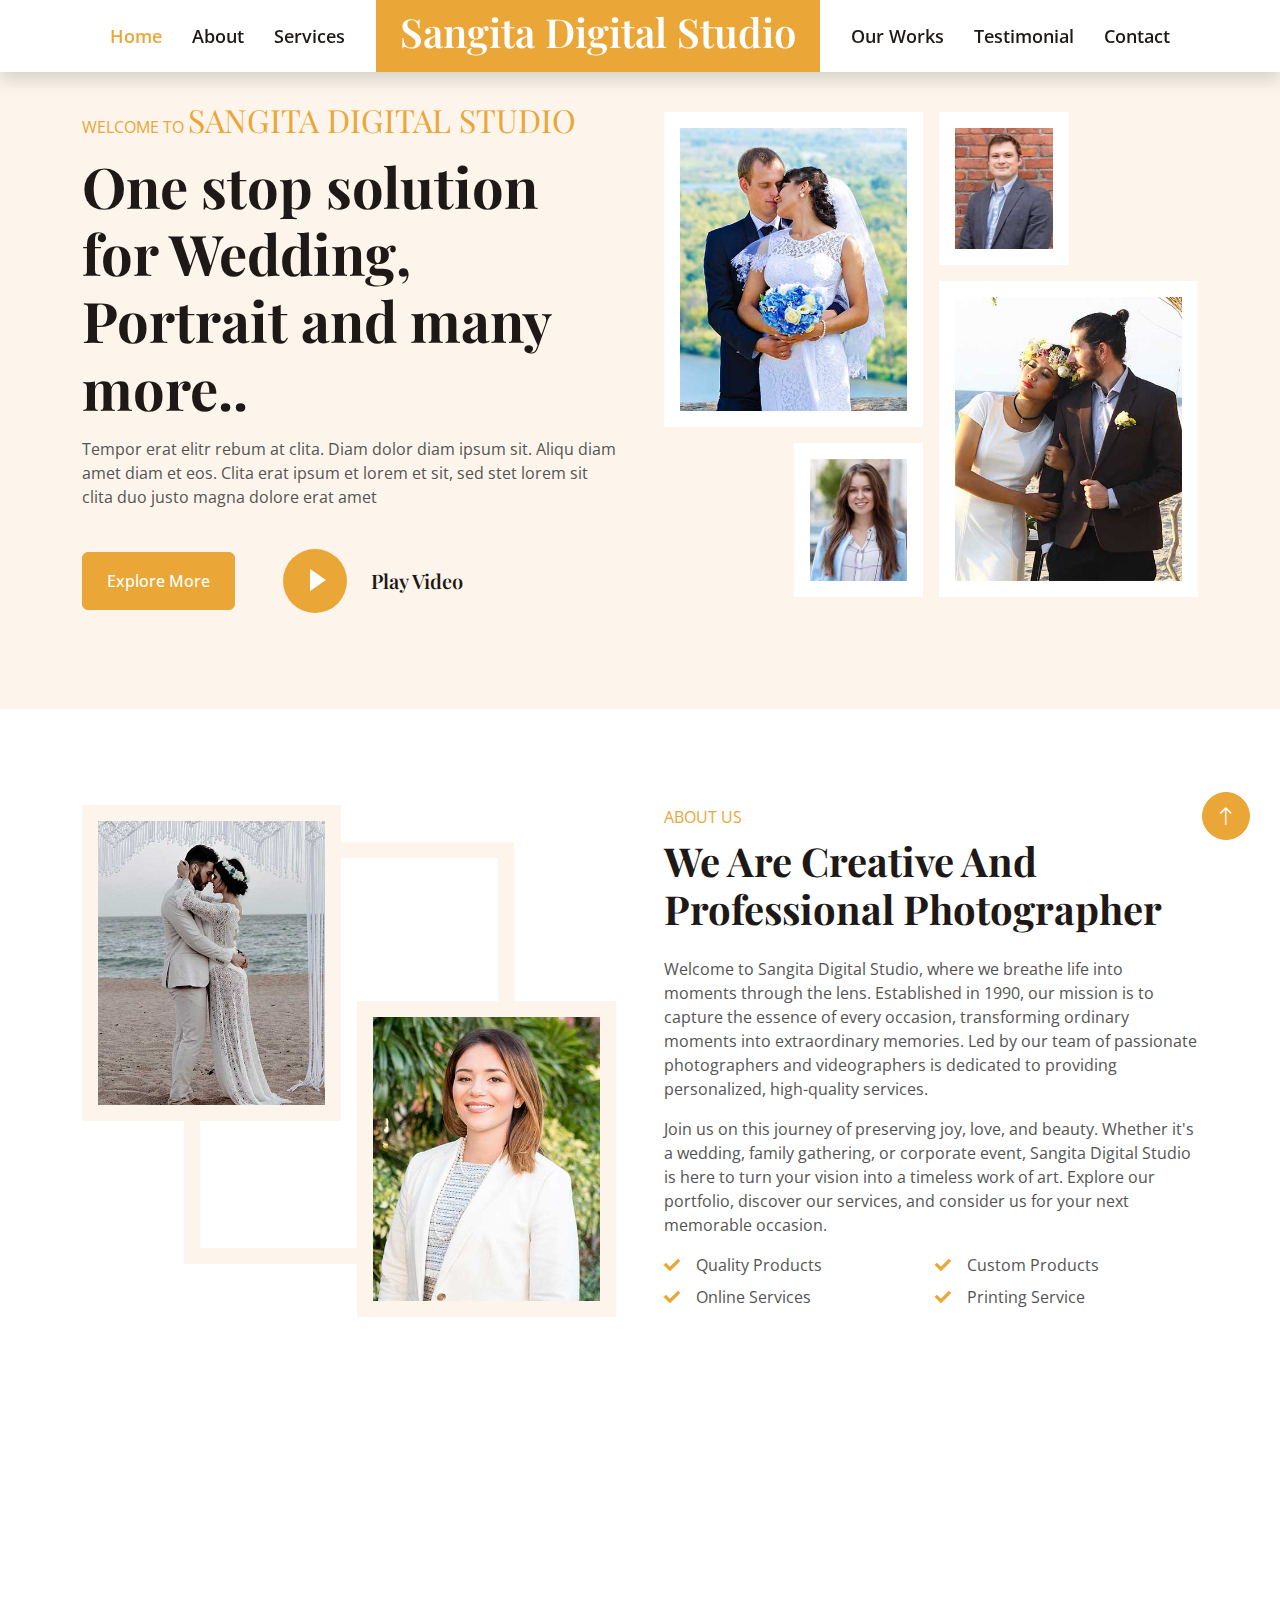
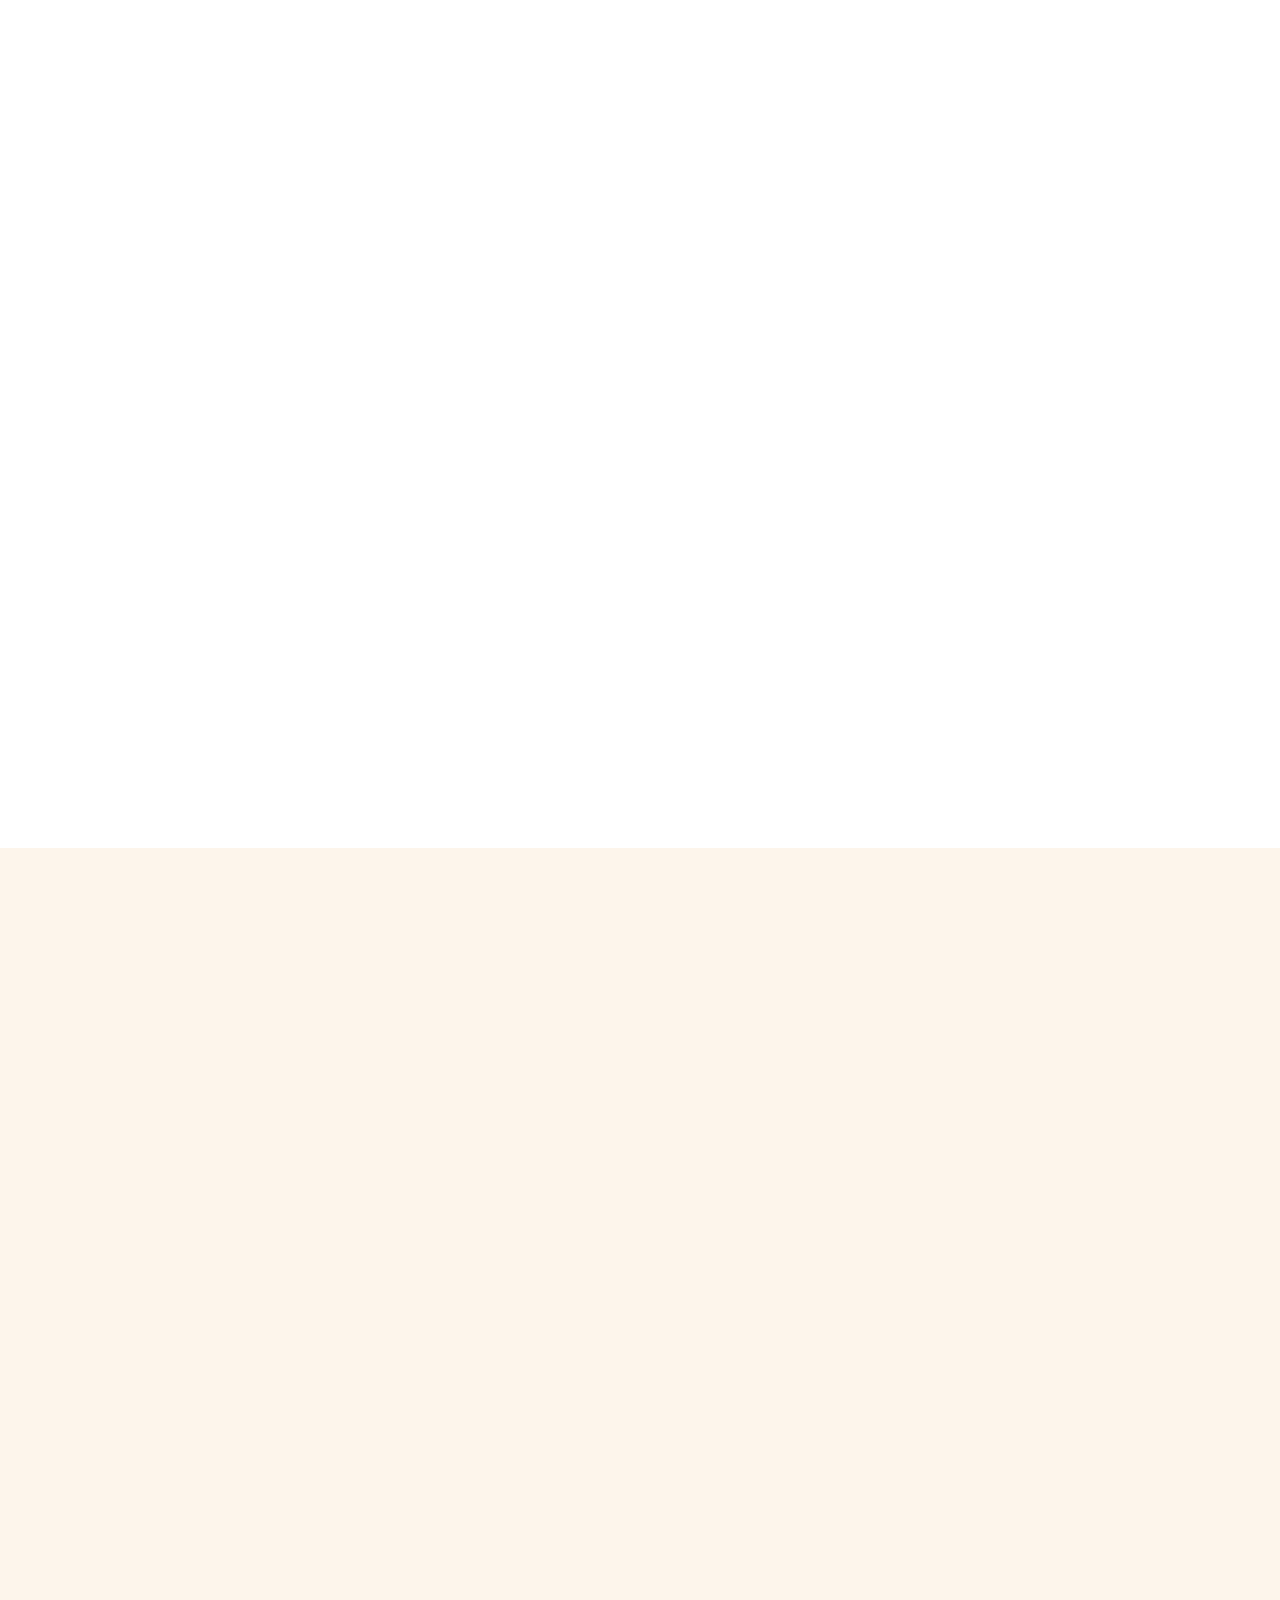
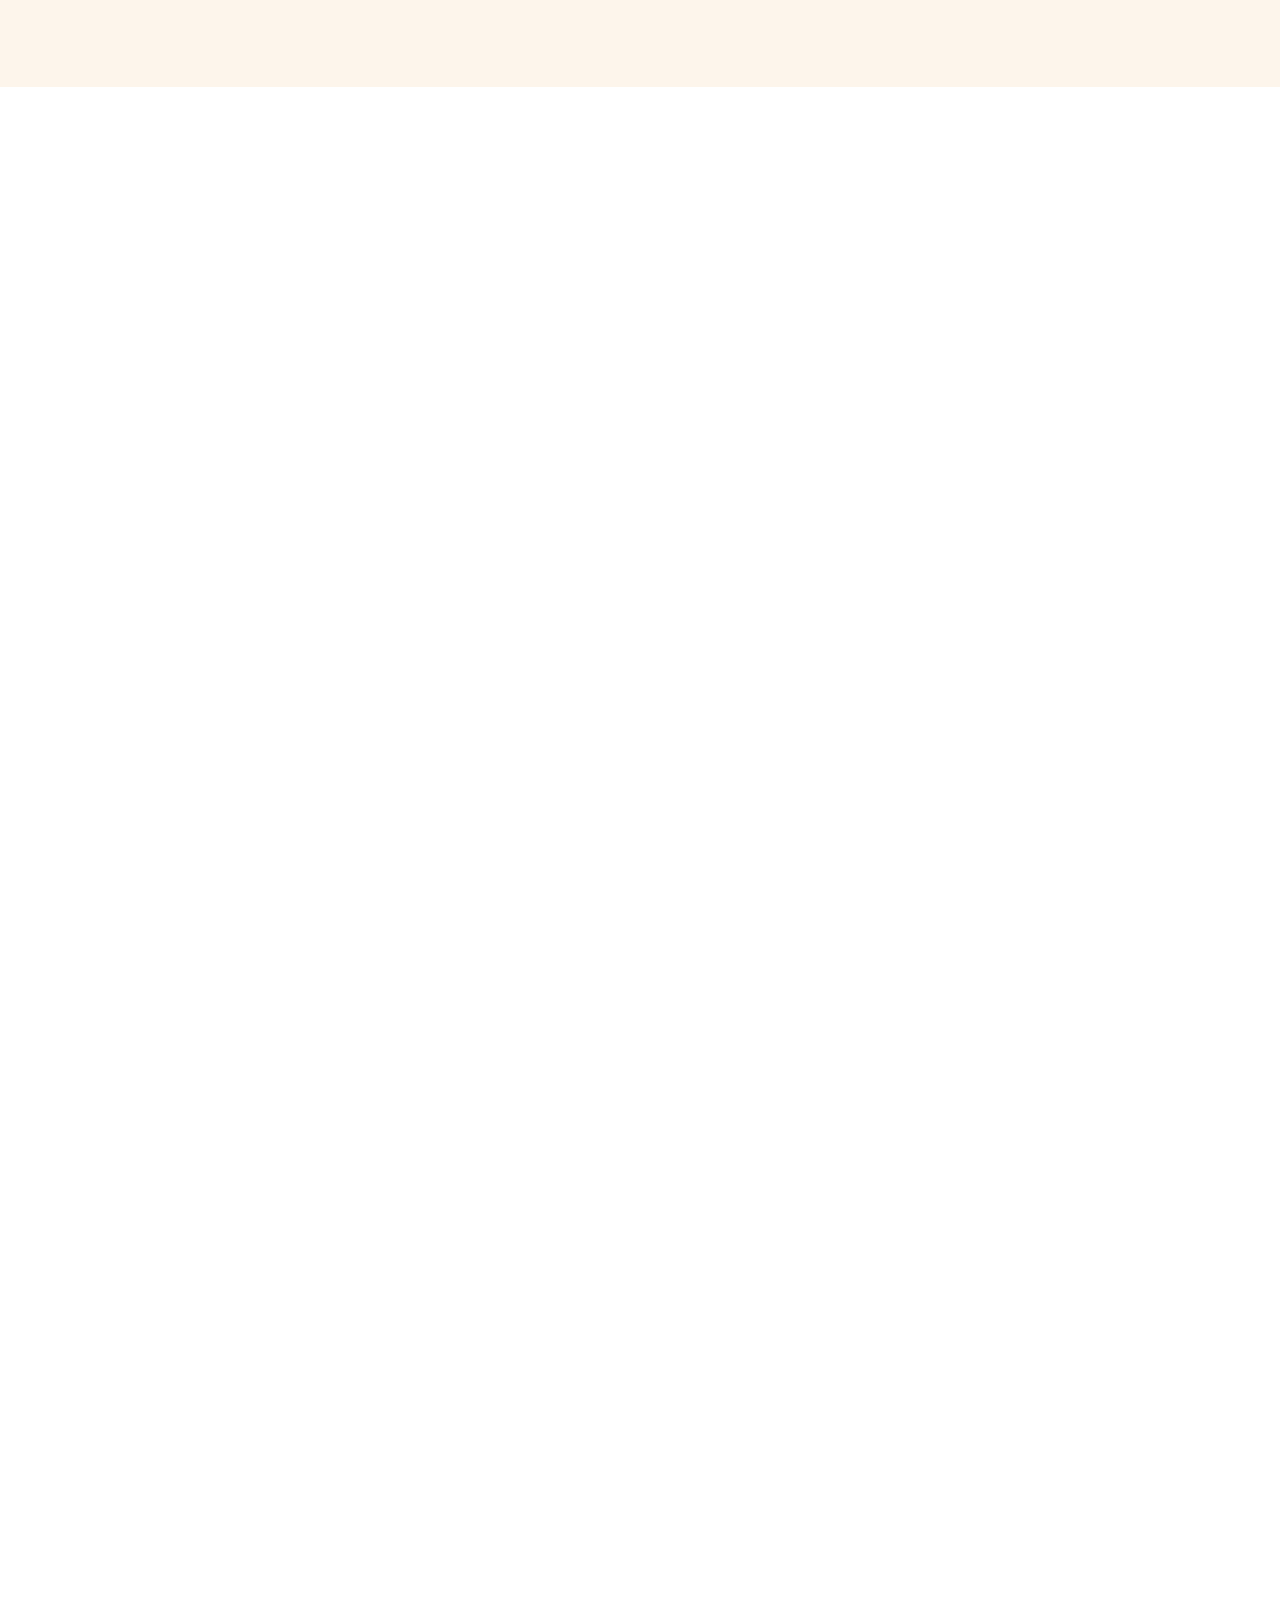
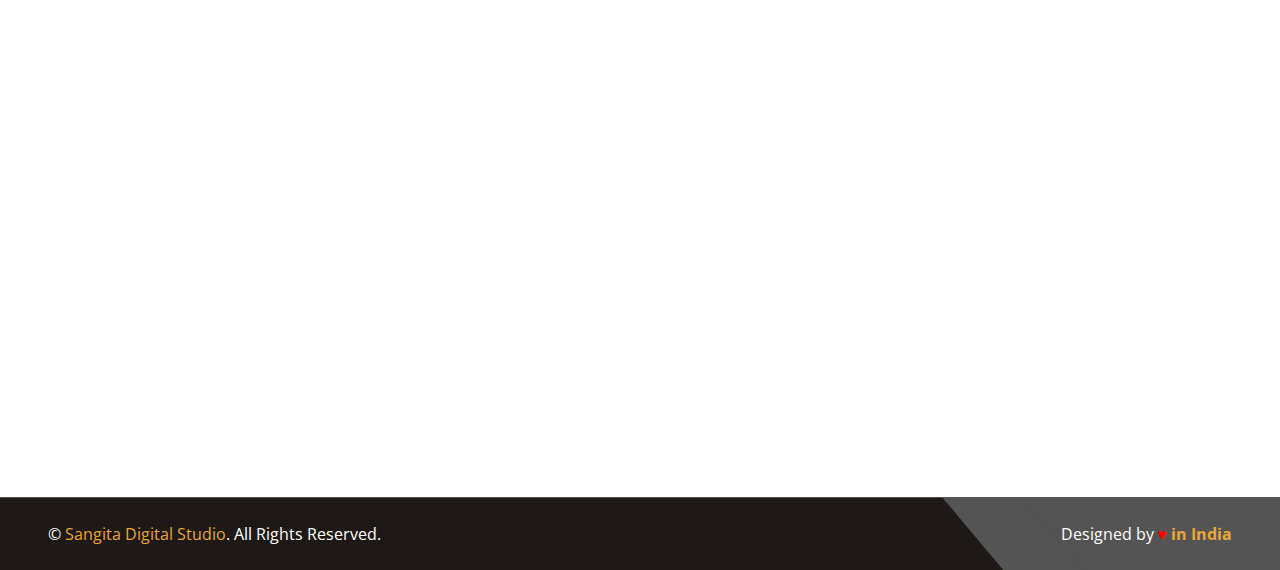
==== index.html @ 9ca1c764 "Initial Commit" ====
<!DOCTYPE html>
<html lang="en">

<head>
    <meta charset="utf-8">
    <title>Sangita Digital Studio</title>
    <meta content="width=device-width, initial-scale=1.0" name="viewport">
    <meta content="" name="keywords">
    <meta content="" name="description">

    <!-- Favicon -->
    <link href="img/favicon.ico" rel="icon">

    <!-- Google Web Fonts -->
    <link rel="preconnect" href="https://fonts.googleapis.com">
    <link rel="preconnect" href="https://fonts.gstatic.com" crossorigin>
    <link href="https://fonts.googleapis.com/css2?family=Open+Sans:wght@400;500;600&family=Playfair+Display:wght@500;600;700&display=swap" rel="stylesheet"> 

    <!-- Icon Font Stylesheet -->
    <link href="https://cdnjs.cloudflare.com/ajax/libs/font-awesome/5.10.0/css/all.min.css" rel="stylesheet">
    <link href="https://cdn.jsdelivr.net/npm/bootstrap-icons@1.4.1/font/bootstrap-icons.css" rel="stylesheet">

    <!-- Libraries Stylesheet -->
    <link href="lib/animate/animate.min.css" rel="stylesheet">
    <link href="lib/owlcarousel/assets/owl.carousel.min.css" rel="stylesheet">
    <link href="lib/lightbox/css/lightbox.min.css" rel="stylesheet">

    <!-- Customized Bootstrap Stylesheet -->
    <link href="css/bootstrap.min.css" rel="stylesheet">

    <!-- Template Stylesheet -->
    <link href="css/style.css" rel="stylesheet">
</head>

<body>
    <!-- Spinner Start -->
    <div id="spinner" class="show bg-white position-fixed translate-middle w-100 vh-100 top-50 start-50 d-flex align-items-center justify-content-center">
        <div class="spinner-grow text-primary" role="status"></div>
    </div>
    <!-- Spinner End -->


    <!-- Navbar Start -->
    <nav class="navbar navbar-expand-lg bg-white navbar-light fixed-top shadow py-lg-0 px-4 px-lg-5 wow fadeIn" data-wow-delay="0.1s">
        <a href="index.html" class="navbar-brand d-block d-lg-none">
            <h1 class="text-primary">Sangita Digital Studio</h1>
        </a>
        <button type="button" class="navbar-toggler" data-bs-toggle="collapse" data-bs-target="#navbarCollapse">
            <span class="navbar-toggler-icon"></span>
        </button>
        <div id="navbarCollapse" class="collapse navbar-collapse justify-content-between py-4 py-lg-0">
            <div class="navbar-nav ms-auto py-0">
                <a href="index.html" class="nav-item nav-link active">Home</a>
                <a href="#about" class="nav-item nav-link">About</a>
                <a href="#service" class="nav-item nav-link">Services</a>
            </div>
            <a href="index.html" class="navbar-brand bg-primary py-2 px-4 mx-3 d-none d-lg-block">
                <h1 class="text-white">Sangita Digital Studio</h1>
            </a>
            <div class="navbar-nav me-auto py-0">
                <a href="#works" class="nav-item nav-link">Our Works</a>
                <a href="#testimonial" class="nav-item nav-link">Testimonial</a>
                <!-- <div class="nav-item dropdown">
                    <a href="#" class="nav-link dropdown-toggle" data-bs-toggle="dropdown">Pages</a>
                    <div class="dropdown-menu rounded-0 shadow-sm border-0 m-0">
                        <a href="feature.html" class="dropdown-item">Features</a>
                        <a href="team.html" class="dropdown-item">Our Team</a>
                        <a href="#testimonial" class="dropdown-item">Testimonial</a>
                        <a href="404.html" class="dropdown-item">404 Page</a>
                    </div>
                </div> -->
                <a href="contact.html" class="nav-item nav-link">Contact</a>
            </div>
        </div>
    </nav>
    <!-- Navbar End -->


    <!-- Header Start -->
    <div class="container-fluid hero-header bg-light py-5 mb-5">
        <div class="container py-5">
            <div class="row g-5 align-items-center">
                <div class="col-lg-6">
                    <p class="text-primary text-uppercase mb-2 animated slideInDown">Welcome To <span class="brand-name">Sangita Digital Studio</span></p>
                    <h1 class="display-4 mb-3 animated slideInDown">One stop solution for Wedding, Portrait and many more..</h1>
                    <!-- <h1 class="display-4 mb-3 animated slideInDown">Wedding, Portrait and multi-purpose Studio Based in Patna</h1> -->
                    <p class="animated slideInDown">Tempor erat elitr rebum at clita. Diam dolor diam ipsum sit. Aliqu diam amet diam et eos. Clita erat ipsum et lorem et sit, sed stet lorem sit clita duo justo magna dolore erat amet</p>
                    <div class="d-flex align-items-center pt-4 animated slideInDown">
                        <a href="" class="btn btn-primary py-3 px-4 me-5">Explore More</a>
                        <button type="button" class="btn-play" data-bs-toggle="modal"
                            data-src="https://www.youtube.com/embed/DWRcNpR6Kdc" data-bs-target="#videoModal">
                            <span></span>
                        </button>
                        <h5 class="ms-4 mb-0 d-none d-sm-block">Play Video</h5>
                    </div>
                </div>
                <div class="col-lg-6 animated fadeIn">
                    <div class="row g-3">
                        <div class="col-6 text-end">
                            <img class="img-fluid bg-white p-3 w-100 mb-3" src="img/hero-1.jpg" alt="">
                            <img class="img-fluid bg-white p-3 w-50" src="img/hero-3.jpg" alt="">
                        </div>
                        <div class="col-6">
                            <img class="img-fluid bg-white p-3 w-50 mb-3" src="img/hero-4.jpg" alt="">
                            <img class="img-fluid bg-white p-3 w-100" src="img/hero-2.jpg" alt="">
                        </div>
                    </div>
                </div>
            </div>
        </div>
    </div>
    <!-- Header End -->


    <!-- Video Modal Start -->
    <div class="modal modal-video fade" id="videoModal" tabindex="-1" aria-labelledby="exampleModalLabel" aria-hidden="true">
        <div class="modal-dialog">
            <div class="modal-content rounded-0">
                <div class="modal-header">
                    <h3 class="modal-title" id="exampleModalLabel">Youtube Video</h3>
                    <button type="button" class="btn-close" data-bs-dismiss="modal" aria-label="Close"></button>
                </div>
                <div class="modal-body">
                    <!-- 16:9 aspect ratio -->
                    <div class="ratio ratio-16x9">
                        <iframe class="embed-responsive-item" src="" id="video" allowfullscreen allowscriptaccess="always"
                            allow="autoplay"></iframe>
                    </div>
                </div>
            </div>
        </div>
    </div>
    <!-- Video Modal End -->


    <!-- About Start -->
    <section id="about" class="container-xxl py-5">
        <div class="container">
            <div class="row g-5">
                <div class="col-lg-6 wow fadeInUp" data-wow-delay="0.1s">
                    <div class="row g-3 img-twice position-relative h-100">
                        <div class="col-6">
                            <img class="img-fluid bg-light p-3" src="img/about-1.jpg" alt="">
                        </div>
                        <div class="col-6 align-self-end">
                            <img class="img-fluid bg-light p-3" src="img/about-2.jpg" alt="">
                        </div>
                    </div>
                </div>
                <div class="col-lg-6 wow fadeInUp" data-wow-delay="0.5s">
                    <div class="h-100">
                        <p class="text-primary text-uppercase mb-2">About Us</p>
                        <h1 class="display-6 mb-4">We Are Creative And Professional Photographer</h1>
                        <p>Welcome to Sangita Digital Studio, where we breathe life into moments through the lens. 
                            Established in 1990, our mission is to capture the essence 
                            of every occasion, transforming ordinary moments into extraordinary memories. 
                            Led by our team of passionate photographers and videographers 
                            is dedicated to providing personalized, high-quality services.</p>
                        <p>Join us on this journey of preserving joy, love, and beauty. Whether it's a wedding, 
                            family gathering, or corporate event, Sangita Digital Studio is here to turn your vision 
                            into a timeless work of art. Explore our portfolio, discover our services, 
                            and consider us for your next memorable occasion.</p>
                        <div class="row g-2 mb-4">
                            <div class="col-sm-6">
                                <i class="fa fa-check text-primary me-3"></i>Quality Products
                            </div>
                            <div class="col-sm-6">
                                <i class="fa fa-check text-primary me-3"></i>Custom Products
                            </div>
                            <div class="col-sm-6">
                                <i class="fa fa-check text-primary me-3"></i>Online Services
                            </div>
                            <div class="col-sm-6">
                                <i class="fa fa-check text-primary me-3"></i>Printing Service
                            </div>
                        </div>
                        <!-- <a class="btn btn-primary py-3 px-5" href="">Read More</a> -->
                    </div>
                </div>
            </div>
        </div>
    </section>
    <!-- About End -->


    <!-- Facts Start -->
    <div class="container-xxl py-5">
        <div class="container">
            <div class="text-center mx-auto wow fadeInUp" data-wow-delay="0.1s" style="max-width: 500px;">
                <p class="text-primary text-uppercase mb-2">Why Choose Us!</p>
                <h1 class="display-6 mb-5">Most Promising business providing multiple services</h1>
            </div>
            <div class="row g-3">
                <div class="col-lg-4 col-md-6 pt-lg-5 wow fadeInUp" data-wow-delay="0.1s">
                    <div class="fact-item bg-light text-center h-100 p-5">
                        <h1 class="text-primary mb-3">
                            <span class="display-2" data-toggle="counter-up">100</span>
                            <span class="display-3">+</span>
                        </h1>
                        <h4 class="mb-3">Products & Services</h4>
                        <span>We specialize in still photography, capturing the beauty of moments in both 
                            black & white and color. Our videography services bring events to life, 
                            ensuring every detail is preserved in captivating videos. <br><br>
                            Elevate your memories with our photo lamination service, adding durability 
                            and a touch of elegance. We also offer personalized photo printing on accessories, 
                            turning your images into unique keepsakes.
                        </span>
                    </div>
                </div>
                <div class="col-lg-4 col-md-6 wow fadeInUp" data-wow-delay="0.3s">
                    <div class="fact-item bg-light text-center h-100 p-5">
                        <h1 class="text-primary mb-3">
                            <span class="display-2" data-toggle="counter-up">30</span>
                            <span class="display-3">+</span>
                        </h1>
                        <h4 class="mb-3">Years of Experience</h4>
                        <span>With over 30 years of dedicated experience, Sangita Digital Studio brings a 
                            wealth of expertise to the art of capturing and preserving moments. 
                            Established in 1990, our extensive history reflects a commitment to excellence 
                            in still photography, videography, and innovative services. Benefit from our 
                            decades of refined skills, as we continue to transform ordinary occasions 
                            into timeless memories. Trust Sangita Digital Studio for a proven 
                            legacy of professionalism, creativity, and a deep understanding of the 
                            craft, ensuring that your special moments are captured with the utmost precision 
                            and care.
                        </span>
                    </div>
                </div>
                <div class="col-lg-4 col-md-6 pt-lg-5 wow fadeInUp" data-wow-delay="0.5s">
                    <div class="fact-item bg-light text-center h-100 p-5">
                        <h1 class="text-primary mb-3">
                            <span class="display-2" data-toggle="counter-up">10000</span>
                            <span class="display-3">+</span>
                        </h1>
                        <h4 class="mb-3">Satisfied Customers</h4>
                        <span>Since our establishment, we have been dedicated to delivering exceptional 
                            still photography, videography, 
                            and innovative services. Our extensive clientele stands as a testament to our 
                            commitment to customer satisfaction. At Sangita Digital Studio, we take pride 
                            in not just capturing moments but creating lasting memories that resonate with 
                            our diverse and satisfied customer base. Experience the difference with a studio 
                            that has earned the trust and appreciation of over 10,000 delighted individuals 
                            and families.
                        </span>
                    </div>
                </div>
            </div>
        </div>
    </div>
    <!-- Facts End -->


    <!-- Service Start -->
    <section id="service" class="container-xxl bg-light py-5 my-5">
        <div class="container py-5">
            <div class="text-center mx-auto mb-5 wow fadeInUp" data-wow-delay="0.1s" style="max-width: 500px;">
                <p class="text-primary text-uppercase mb-2">Our Services</p>
                <h1 class="display-6 mb-4">We Provide Best Professional Services</h1>
            </div>
            <div class="row g-3">
                <div class="col-lg-3 col-md-6 wow fadeInUp" data-wow-delay="0.1s">
                    <div class="service-item d-flex flex-column bg-white p-3 pb-0">
                        <div class="position-relative">
                            <img class="img-fluid" src="img/service-1.jpg" alt="">
                            <div class="service-overlay">
                                <a class="btn btn-lg-square btn-outline-light rounded-circle" href=""><i class="fa fa-link text-primary"></i></a>
                            </div>
                        </div>
                        <div class="text-center p-4">
                            <h4>Weddings</h4>
                        </div>
                    </div>
                </div>
                <div class="col-lg-3 col-md-6 pt-lg-5 wow fadeInUp" data-wow-delay="0.3s">
                    <div class="service-item d-flex flex-column bg-white p-3 pb-0">
                        <div class="position-relative">
                            <img class="img-fluid" src="img/service-2.jpg" alt="">
                            <div class="service-overlay">
                                <a class="btn btn-lg-square btn-outline-light rounded-circle" href=""><i class="fa fa-link text-primary"></i></a>
                            </div>
                        </div>
                        <div class="text-center p-4">
                            <h4>Portraits</h4>
                        </div>
                    </div>
                </div>
                <div class="col-lg-3 col-md-6 wow fadeInUp" data-wow-delay="0.5s">
                    <div class="service-item d-flex flex-column bg-white p-3 pb-0">
                        <div class="position-relative">
                            <img class="img-fluid" src="img/service-3.jpg" alt="">
                            <div class="service-overlay">
                                <a class="btn btn-lg-square btn-outline-light rounded-circle" href=""><i class="fa fa-link text-primary"></i></a>
                            </div>
                        </div>
                        <div class="text-center p-4">
                            <h4>Lamination</h4>
                        </div>
                    </div>
                </div>
                <div class="col-lg-3 col-md-6 pt-lg-5 wow fadeInUp" data-wow-delay="0.7s">
                    <div class="service-item d-flex flex-column bg-white p-3 pb-0">
                        <div class="position-relative">
                            <img class="img-fluid" src="img/service-4.jpg" alt="">
                            <div class="service-overlay">
                                <a class="btn btn-lg-square btn-outline-light rounded-circle" href=""><i class="fa fa-link text-primary"></i></a>
                            </div>
                        </div>
                        <div class="text-center p-4">
                            <h4>Accessories Printing</h4>
                        </div>
                    </div>
                </div>
            </div>
        </div>
    </section>
    <!-- Service End -->


    <!-- Project Start -->
    <section id="works" class="container-xxl py-5">
        <div class="container">
            <div class="text-center mx-auto mb-5 wow fadeInUp" data-wow-delay="0.1s" style="max-width: 500px;">
                <p class="text-primary text-uppercase mb-2">Our Works</p>
                <h1 class="display-6 mb-0">Discover Our Unique And Creative Photoshoot</h1>
            </div>
            <div class="row g-3">
                <div class="col-lg-3 col-md-6 wow fadeInUp" data-wow-delay="0.1s">
                    <div class="row g-3">
                        <div class="col-12">
                            <div class="project-item">
                                <img class="img-fluid" src="img/project-5.jpg" alt="">
                                <a class="project-title h5 mb-0" href="img/project-5.jpg" data-lightbox="project">
                                    Memory
                                </a>
                            </div>
                        </div>
                        <div class="col-12">
                            <div class="project-item">
                                <img class="img-fluid" src="img/project-1.jpg" alt="">
                                <a class="project-title h5 mb-0" href="img/project-1.jpg" data-lightbox="project">
                                    Wedding
                                </a>
                            </div>
                        </div>
                    </div>
                </div>
                <div class="col-lg-3 col-md-6 wow fadeInUp" data-wow-delay="0.3s">
                    <div class="row g-3">
                        <div class="col-12">
                            <div class="project-item">
                                <img class="img-fluid" src="img/project-2.jpg" alt="">
                                <a class="project-title h5 mb-0" href="img/project-2.jpg" data-lightbox="project">
                                    Portrait
                                </a>
                            </div>
                        </div>
                        <div class="col-12">
                            <div class="project-item">
                                <img class="img-fluid" src="img/project-6.jpg" alt="">
                                <a class="project-title h5 mb-0" href="img/project-6.jpg" data-lightbox="project">
                                    Travel
                                </a>
                            </div>
                        </div>
                    </div>
                </div>
                <div class="col-lg-3 col-md-6 wow fadeInUp" data-wow-delay="0.5s">
                    <div class="row g-3">
                        <div class="col-12">
                            <div class="project-item">
                                <img class="img-fluid" src="img/project-7.jpg" alt="">
                                <a class="project-title h5 mb-0" href="img/project-7.jpg" data-lightbox="project">
                                    Wedding
                                </a>
                            </div>
                        </div>
                        <div class="col-12">
                            <div class="project-item">
                                <img class="img-fluid" src="img/project-3.jpg" alt="">
                                <a class="project-title h5 mb-0" href="img/project-3.jpg" data-lightbox="project">    
                                    Lamination
                                </a>
                            </div>
                        </div>
                    </div>
                </div>
                <div class="col-lg-3 col-md-6 wow fadeInUp" data-wow-delay="0.7s">
                    <div class="row g-3">
                        <div class="col-12">
                            <div class="project-item">
                                <img class="img-fluid" src="img/project-4.jpg" alt="">
                                <a class="project-title h5 mb-0" href="img/project-4.jpg" data-lightbox="project">
                                    Accessories
                                </a>
                            </div>
                        </div>
                        <div class="col-12">
                            <div class="project-item">
                                <img class="img-fluid" src="img/project-8.jpg" alt="">
                                <a class="project-title h5 mb-0" href="img/project-8.jpg" data-lightbox="project">
                                    Online Services
                                </a>
                            </div>
                        </div>
                    </div>
                </div>
            </div>
        </div>
    </section>
    <!-- Project End -->


    <!-- Team Start -->
    <!-- <div class="container-xxl px-0 py-5">
        <div class="text-center mx-auto mb-5 wow fadeInUp" data-wow-delay="0.1s" style="max-width: 500px;">
            <p class="text-primary text-uppercase mb-2">Our Team</p>
            <h1 class="display-6 mb-0">Creative Photograher And Videographer</h1>
        </div>
        <div class="row g-0">
            <div class="col-lg-6 wow fadeIn" data-wow-delay="0.1s">
                <div class="row g-0 flex-sm-row">
                    <div class="col-sm-6">
                        <div class="team-img position-relative">
                            <img class="img-fluid" src="img/team-1.jpg" alt="">
                        </div>
                    </div>
                    <div class="col-sm-6">
                        <div class="h-100 p-5 d-flex flex-column justify-content-between">
                            <div class="mb-3">
                                <h4>Lucifer Jhones</h4>
                                <span>Photographer</span>
                            </div>
                            <p>Aliqu diam amet diam et eos. Clita erat ipsum et lorem et sit, sed stet lorem sit clita duo</p>
                            <div class="d-flex">
                                <a class="btn btn-square btn-outline-primary rounded-circle me-2" href=""><i class="fab fa-facebook-f"></i></a>
                                <a class="btn btn-square btn-outline-primary rounded-circle me-2" href=""><i class="fab fa-twitter"></i></a>
                                <a class="btn btn-square btn-outline-primary rounded-circle me-2" href=""><i class="fab fa-instagram"></i></a>
                            </div>
                        </div>
                    </div>
                </div>
            </div>
            <div class="col-lg-6 wow fadeIn" data-wow-delay="0.3s">
                <div class="row g-0 flex-sm-row-reverse flex-lg-row">
                    <div class="col-sm-6">
                        <div class="team-img position-relative">
                            <img class="img-fluid" src="img/team-2.jpg" alt="">
                        </div>
                    </div>
                    <div class="col-sm-6">
                        <div class="h-100 p-5 d-flex flex-column justify-content-between">
                            <div class="mb-3">
                                <h4>Jesse Joslin</h4>
                                <span>Videographer</span>
                            </div>
                            <p>Aliqu diam amet diam et eos. Clita erat ipsum et lorem et sit, sed stet lorem sit clita duo</p>
                            <div class="d-flex">
                                <a class="btn btn-square btn-outline-primary rounded-circle me-2" href=""><i class="fab fa-facebook-f"></i></a>
                                <a class="btn btn-square btn-outline-primary rounded-circle me-2" href=""><i class="fab fa-twitter"></i></a>
                                <a class="btn btn-square btn-outline-primary rounded-circle me-2" href=""><i class="fab fa-instagram"></i></a>
                            </div>
                        </div>
                    </div>
                </div>
            </div>
            <div class="col-lg-6 wow fadeIn" data-wow-delay="0.1s">
                <div class="row g-0 flex-lg-row-reverse">
                    <div class="col-sm-6">
                        <div class="team-img position-relative">
                            <img class="img-fluid" src="img/team-3.jpg" alt="">
                        </div>
                    </div>
                    <div class="col-sm-6">
                        <div class="h-100 p-5 d-flex flex-column justify-content-between">
                            <div class="mb-3">
                                <h4>Richard Archer</h4>
                                <span>Retoucher</span>
                            </div>
                            <p>Aliqu diam amet diam et eos. Clita erat ipsum et lorem et sit, sed stet lorem sit clita duo</p>
                            <div class="d-flex">
                                <a class="btn btn-square btn-outline-primary rounded-circle me-2" href=""><i class="fab fa-facebook-f"></i></a>
                                <a class="btn btn-square btn-outline-primary rounded-circle me-2" href=""><i class="fab fa-twitter"></i></a>
                                <a class="btn btn-square btn-outline-primary rounded-circle me-2" href=""><i class="fab fa-instagram"></i></a>
                            </div>
                        </div>
                    </div>
                </div>
            </div>
            <div class="col-lg-6 wow fadeIn" data-wow-delay="0.3s">
                <div class="row g-0 flex-sm-row-reverse">
                    <div class="col-sm-6">
                        <div class="team-img position-relative">
                            <img class="img-fluid" src="img/team-4.jpg" alt="">
                        </div>
                    </div>
                    <div class="col-sm-6">
                        <div class="h-100 p-5 d-flex flex-column justify-content-between">
                            <div class="mb-3">
                                <h4>April Ryan</h4>
                                <span>Editor</span>
                            </div>
                            <p>Aliqu diam amet diam et eos. Clita erat ipsum et lorem et sit, sed stet lorem sit clita duo</p>
                            <div class="d-flex">
                                <a class="btn btn-square btn-outline-primary rounded-circle me-2" href=""><i class="fab fa-facebook-f"></i></a>
                                <a class="btn btn-square btn-outline-primary rounded-circle me-2" href=""><i class="fab fa-twitter"></i></a>
                                <a class="btn btn-square btn-outline-primary rounded-circle me-2" href=""><i class="fab fa-instagram"></i></a>
                            </div>
                        </div>
                    </div>
                </div>
            </div>
        </div>
    </div> -->
    <!-- Team End -->


    <!-- Testimonial Start -->
    <section id="testimonial" class="container-xxl py-5">
        <div class="container">
            <div class="text-center mx-auto mb-5 wow fadeInUp" data-wow-delay="0.1s" style="max-width: 500px;">
                <p class="text-primary text-uppercase mb-2">Client's Review</p>
                <h1 class="display-6 mb-0">More Than 10000+ Customers Trusted Us</h1>
            </div>
            <div class="owl-carousel testimonial-carousel wow fadeInUp" data-wow-delay="0.1s">
                <div class="testimonial-item bg-white p-4">
                    <div class="d-flex align-items-center mb-4">
                        <!-- <img class="flex-shrink-0 rounded-circle border p-1" src="img/testimonial-1.jpg" alt=""> -->
                        <div class="ms-4">
                            <h5 class="mb-1">Uday Prakash</h5>
                            <span>Teacher</span>
                        </div>
                    </div>
                    <p class="mb-0">I've been a repeat customer for years, and Sangita Digital Studio 
                        never disappoints. From family gatherings to corporate events, 
                        their versatility in photography and videography always captures the essence 
                        of the moment. The team's creativity and skill shine through every time.</p>
                </div>
                <div class="testimonial-item bg-white p-4">
                    <div class="d-flex align-items-center mb-4">
                        <!-- <img class="flex-shrink-0 rounded-circle border p-1" src="img/testimonial-2.jpg" alt=""> -->
                        <div class="ms-4">
                            <h5 class="mb-1">Adarsh Yadav</h5>
                            <span>Student</span>
                        </div>
                    </div>
                    <p class="mb-0">Good work. All types of work done. Time taken is very low.</p>
                </div>
                <div class="testimonial-item bg-white p-4">
                    <div class="d-flex align-items-center mb-4">
                        <!-- <img class="flex-shrink-0 rounded-circle border p-1" src="img/testimonial-3.jpg" alt=""> -->
                        <div class="ms-4">
                            <h5 class="mb-1">Rishav Yadav</h5>
                            <span>Railway Staff</span>
                        </div>
                    </div>
                    <p class="mb-0">Sangita Digital Studio made our wedding memories unforgettable! 
                        The team's passion for their work reflected in the photographs and videography.</p>
                </div>
                <div class="testimonial-item bg-white p-4">
                    <div class="d-flex align-items-center mb-4">
                        <!-- <img class="flex-shrink-0 rounded-circle border p-1" src="img/testimonial-4.jpg" alt=""> -->
                        <div class="ms-4">
                            <h5 class="mb-1">Aditya</h5>
                            <span>Student</span>
                        </div>
                    </div>
                    <p class="mb-0">I had a fantastic experience with Sangita Digital Studio! 
                        The photo lamination service was very nice. Their commitment to quality 
                        and personalized service truly sets them apart.</p>
                </div>
            </div>
        </div>
    </section>
    <!-- Testimonial End -->


    <!-- Footer Start -->
    <div class="container-fluid footer position-relative bg-dark text-white-50 mt-5 py-5 px-4 px-lg-5 wow fadeIn" data-wow-delay="0.1s">
        <div class="row g-5 py-5 pb-0">
            <div class="col-lg-6 pe-lg-5">
                <a href="index.html" class="navbar-brand">
                    <h1 class="display-5 text-primary">Sangita Digital Studio</h1>
                </a>
                <p>Capturing moments, creating memories – Sangita Digital Studio, where every image tells a unique story.</p>
                <p><i class="fa fa-map-marker-alt me-2"></i>Munna Chowk, Chitragupta nagar, Kankarbagh, Patna</p>
                <p><i class="fa fa-phone-alt me-2"></i>+91-7277164157</p>
                <p><i class="fa fa-envelope me-2"></i>sangitastudio774@gmail.com</p>
            </div>
            <div class="col-lg-6 ps-lg-5">
                <div class="row g-5">
                    <div class="col-sm-6">
                        <h4 class="text-light mb-4">Quick Links</h4>
                        <a class="btn btn-link" href="#about">About Us</a>
                        <a class="btn btn-link" href="#service">Our Services</a>
                        <a class="btn btn-link" href="contact.html">Contact Us</a>
                        <!-- <a class="btn btn-link" href="">Terms & Condition</a>
                        <a class="btn btn-link" href="">Support</a> -->
                    </div>
                    <div class="col-sm-6">
                        <h4 class="text-light mb-4">Follow us on</h4>
                        <div class="social-media">
                            <span><a class="btn btn-square btn-outline-primary rounded-circle me-2" href="#"><i class="fab fa-twitter"></i></a></span>
                            <span><span>Twitter</span></span>
                        </div>
                        <div class="social-media">
                            <span><a class="btn btn-square btn-outline-primary rounded-circle me-2" href="#"><i class="fab fa-facebook-f"></i></a></span>
                            <span>Facebook</span>
                        </div>
                        <div class="social-media">
                            <span><a class="btn btn-square btn-outline-primary rounded-circle me-2" href="#"><i class="fab fa-linkedin-in"></i></a></span>
                            <span>Linkedin</span>
                        </div>
                        <div class="social-media">
                            <span>
                                <a class="btn btn-square btn-outline-primary rounded-circle me-2" href="https://www.instagram.com/sangitadigitalstudio/">
                                    <i class="fab fa-instagram"></i>
                                </a>
                            </span>
                            <span>Instagram</span>
                        </div>
                        
                    </div>
                </div>
            </div>
        </div>
    </div>
    <!-- Footer End -->


    <!-- Copyright Start -->
    <div class="container-fluid bg-dark text-white border-top border-secondary px-0">
        <div class="d-flex flex-column flex-md-row justify-content-between">
            <div class="py-4 px-5 text-center text-md-start">
                <p class="mb-0">&copy; <a class="text-primary" href="index.html">Sangita Digital Studio</a>. All Rights Reserved.</p>
            </div>
            <div class="py-4 px-5 bg-secondary footer-shape position-relative text-center text-md-end">
                <!--/*** This template is free as long as you keep the footer author’s credit link/attribution link/backlink. If you'd like to use the template without the footer author’s credit link/attribution link/backlink, you can purchase the Credit Removal License from "https://htmlcodex.com/credit-removal". Thank you for your support. ***/-->
                <p class="mb-0">Designed by <span class="heart"></span> <a class="text-primary fw-bold"> in India</a></p>
            </div>
        </div>
    </div>
    <!-- Copyright End -->


    <!-- Back to Top -->
    <a href="#" class="btn btn-lg btn-primary btn-lg-square rounded-circle back-to-top"><i class="bi bi-arrow-up"></i></a>


    <!-- JavaScript Libraries -->
    <script src="https://code.jquery.com/jquery-3.4.1.min.js"></script>
    <script src="https://cdn.jsdelivr.net/npm/bootstrap@5.0.0/dist/js/bootstrap.bundle.min.js"></script>
    <script src="lib/wow/wow.min.js"></script>
    <script src="lib/easing/easing.min.js"></script>
    <script src="lib/waypoints/waypoints.min.js"></script>
    <script src="lib/counterup/counterup.min.js"></script>
    <script src="lib/owlcarousel/owl.carousel.min.js"></script>
    <script src="lib/lightbox/js/lightbox.min.js"></script>

    <!-- Template Javascript -->
    <script src="js/main.js"></script>
</body>

</html>
---- css/style.css ----
/********** Template CSS **********/
:root {
    --primary: #EAA636;
    --secondary: #545454;
    --light: #FDF5EB;
    --dark: #1E1916;
}

.back-to-top {
    position: fixed;
    display: none;
    right: 30px;
    bottom: 60px;
    z-index: 99;
}


/*** Spinner ***/
#spinner {
    opacity: 0;
    visibility: hidden;
    transition: opacity .5s ease-out, visibility 0s linear .5s;
    z-index: 99999;
}

#spinner.show {
    transition: opacity .5s ease-out, visibility 0s linear 0s;
    visibility: visible;
    opacity: 1;
}


/*** Button ***/
.btn {
    font-weight: 500;
    transition: .5s;
}

.btn.btn-primary {
    color: #FFFFFF;
}

.btn-square {
    width: 38px;
    height: 38px;
}

.btn-sm-square {
    width: 32px;
    height: 32px;
}

.btn-lg-square {
    width: 48px;
    height: 48px;
}

.btn-square,
.btn-sm-square,
.btn-lg-square {
    padding: 0;
    display: flex;
    align-items: center;
    justify-content: center;
    font-weight: normal;
}


/*** Navbar ***/
.navbar.fixed-top {
    display: flex;
    /* transition: .5s; */
}

.navbar .navbar-nav .nav-link {
    padding: 20px 15px;
    color: var(--dark);
    font-size: 18px;
    font-weight: 600;
    outline: none;
}

.navbar .navbar-nav .nav-link:hover,
.navbar .navbar-nav .nav-link.active {
    color: var(--primary);
}

@media (max-width: 991.98px) {
    .navbar .navbar-nav .nav-link  {
        padding: 10px 0;
    }
}

.navbar .dropdown-toggle::after {
    border: none;
    content: "\f107";
    font-family: "Font Awesome 5 Free";
    font-weight: 900;
    vertical-align: middle;
    margin-left: 8px;
}

@media (min-width: 992px) {
    .navbar .nav-item .dropdown-menu {
        display: block;
        border: none;
        margin-top: 0;
        top: 150%;
        right: 15px;
        opacity: 0;
        visibility: hidden;
        transition: .5s;
    }

    .navbar .nav-item:hover .dropdown-menu {
        top: 100%;
        visibility: visible;
        transition: .5s;
        opacity: 1;
    }
}


/*** Header ***/
.btn-play {
    position: relative;
    display: block;
    box-sizing: content-box;
    width: 16px;
    height: 26px;
    border-radius: 100%;
    border: none;
    outline: none !important;
    padding: 18px 20px 20px 28px;
    background: var(--primary);
}

.btn-play:before {
    content: "";
    position: absolute;
    z-index: 0;
    left: 50%;
    top: 50%;
    transform: translateX(-50%) translateY(-50%);
    display: block;
    width: 60px;
    height: 60px;
    background: var(--primary);
    border-radius: 100%;
    animation: pulse-border 1500ms ease-out infinite;
}

.btn-play:after {
    content: "";
    position: absolute;
    z-index: 1;
    left: 50%;
    top: 50%;
    transform: translateX(-50%) translateY(-50%);
    display: block;
    width: 60px;
    height: 60px;
    background: var(--primary);
    border-radius: 100%;
    transition: all 200ms;
}

.btn-play span {
    display: block;
    position: relative;
    z-index: 3;
    width: 0;
    height: 0;
    left: -1px;
    border-left: 16px solid #FFFFFF;
    border-top: 11px solid transparent;
    border-bottom: 11px solid transparent;
}

@keyframes pulse-border {
    0% {
        transform: translateX(-50%) translateY(-50%) translateZ(0) scale(1);
        opacity: 1;
    }

    100% {
        transform: translateX(-50%) translateY(-50%) translateZ(0) scale(2);
        opacity: 0;
    }
}

.modal-video .modal-dialog {
    position: relative;
    max-width: 800px;
    margin: 60px auto 0 auto;
}

.modal-video .modal-body {
    position: relative;
    padding: 0px;
}

.modal-video .close {
    position: absolute;
    width: 30px;
    height: 30px;
    right: 0px;
    top: -30px;
    z-index: 999;
    font-size: 30px;
    font-weight: normal;
    color: #FFFFFF;
    background: #000000;
    opacity: 1;
}

.hero-header .breadcrumb-item+.breadcrumb-item::before {
    color: var(--secondary);
}

.brand-name {
    display: block;
    font-size: 2rem;
    font-family: "Playfair Display",serif;
}

@media (min-width: 576px) {
    .brand-name {
        display: inline;
    }
}

@media (min-width: 576px) and (max-width: 991.98px) {
    
}

@media (min-width: 992px) and (max-width: 1200px) {
    .brand-name {
        display: block;
    }
}


/*** Facts ***/
.fact-item {
    transition: .3s;
}

.fact-item:hover {
    margin-top: -10px;
    background: #FFFFFF !important;
    box-shadow: 0 0 45px rgba(0, 0, 0, .07);
}


/*** About ***/
.img-twice::before {
    position: absolute;
    content: "";
    width: 60%;
    height: 80%;
    top: 10%;
    left: 20%;
    border: 1rem solid var(--light);
    z-index: -1;
}


/*** Service ***/
.service-item,
.service-item * {
    transition: .3s;
}

.service-item:hover {
    margin-top: -10px;
    background: var(--primary) !important;
}

.service-item:hover * {
    color: var(--light);
}

.service-item .service-overlay {
    position: absolute;
    width: 100%;
    height: 100%;
    top: 0;
    left: 0;
    display: flex;
    align-items: center;
    justify-content: center;
    background: rgba(0, 0, 0, .5);
    overflow: hidden;
    opacity: 0;
    transition: .5s;
}

.service-item:hover .service-overlay {
    opacity: 1;
}


/*** Project ***/
.project-item {
    position: relative;
}

.project-item .project-title {
    position: absolute;
    top: auto;
    right: 1rem;
    bottom: 1rem;
    left: 1rem;
    padding: 1rem;
    text-align: center;
    background: #FFFFFF;
    transition: .5s;
}

.project-item:hover .project-title {
    color: #FFFFFF;
    background: var(--primary);
}


/*** Team ***/
/* .team-img::after {
    position: absolute;
    content: "";
    width: 0;
    height: 0;
    bottom: 0px;
    left: 50%;
    transform: translateX(-50%);
    border: 30px solid;
    border-color: transparent transparent #FFFFFF transparent;      
}

@media (min-width: 576px) {
    .flex-sm-row .team-img::after,
    .flex-lg-row-reverse .team-img::after {
        top: 50%;
        right: 0;
        bottom: auto;
        left: auto;
        transform: translateY(-50%);
        border-color: transparent #FFFFFF transparent transparent;
    }
}

@media (min-width: 576px) and (max-width: 991.98px) {
    .flex-sm-row-reverse .team-img::after {
        top: 50%;
        right: auto;
        bottom: auto;
        left: 0;
        transform: translateY(-50%);
        border-color: transparent transparent transparent #FFFFFF;
    }
}

@media (min-width: 992px) {
    .flex-lg-row-reverse .team-img::after,
    .flex-sm-row-reverse .team-img::after {
        top: 50%;
        right: auto;
        bottom: auto;
        left: 0;
        transform: translateY(-50%);
        border-color: transparent transparent transparent #FFFFFF;
    }

    .flex-sm-row-reverse.flex-lg-row .team-img::after {
        top: 50%;
        right: 0;
        bottom: auto;
        left: auto;
        transform: translateY(-50%);
        border-color: transparent #FFFFFF transparent transparent;
    }
} */


/*** Testimonial ***/
.testimonial-carousel .owl-item .testimonial-item img {
    width: 60px;
    height: 60px;
}

.testimonial-carousel .owl-item .testimonial-item,
.testimonial-carousel .owl-item .testimonial-item * {
    transition: .5s;
}

.testimonial-carousel .owl-item.center .testimonial-item {
    background: var(--primary) !important;
}

.testimonial-carousel .owl-item.center .testimonial-item * {
    color: #FFFFFF !important;
}

.testimonial-carousel .owl-nav {
    margin-top: 30px;
    display: flex;
    justify-content: center;
}

.testimonial-carousel .owl-nav .owl-prev,
.testimonial-carousel .owl-nav .owl-next {
    margin: 0 12px;
    width: 50px;
    height: 50px;
    display: flex;
    align-items: center;
    justify-content: center;
    border-radius: 50px;
    font-size: 22px;
    color: var(--light);
    background: var(--primary);
    transition: .5s;
}

.testimonial-carousel .owl-nav .owl-prev:hover,
.testimonial-carousel .owl-nav .owl-next:hover {
    color: var(--primary);
    background: var(--dark);
}


/*** Footer ***/
@media (min-width: 992px) {
    .footer::after {
        position: absolute;
        content: "";
        width: 1px;
        height: 100%;
        top: 0;
        left: 50%;
        background: var(--secondary);
    }
}

.footer-shape::before {
    position: absolute;
    content: "";
    width: 80px;
    height: 100%;
    top: 0;
    left: -40px;
    background: var(--secondary);
    transform: skew(40deg);
}

.footer .btn.btn-link {
    display: block;
    margin-bottom: 5px;
    padding: 0;
    text-align: left;
    color: rgba(255, 255, 255, .5);
    font-weight: normal;
    text-transform: capitalize;
    transition: .3s;
}

.footer .btn.btn-link::before {
    position: relative;
    content: "\f105";
    font-family: "Font Awesome 5 Free";
    font-weight: 900;
    color: rgba(255, 255, 255, .5);
    margin-right: 10px;
}

.footer .btn.btn-link:hover {
    color: var(--primary);
    letter-spacing: 1px;
    box-shadow: none;
}

.social-media {
    display: flex;
    align-items: center;
    margin-bottom: 10px;
}


/*** Copyright ***/
.heart:before {
    content: '\2665';
    color: red;
}

/* .heart {
    content: '&#9829';
} */
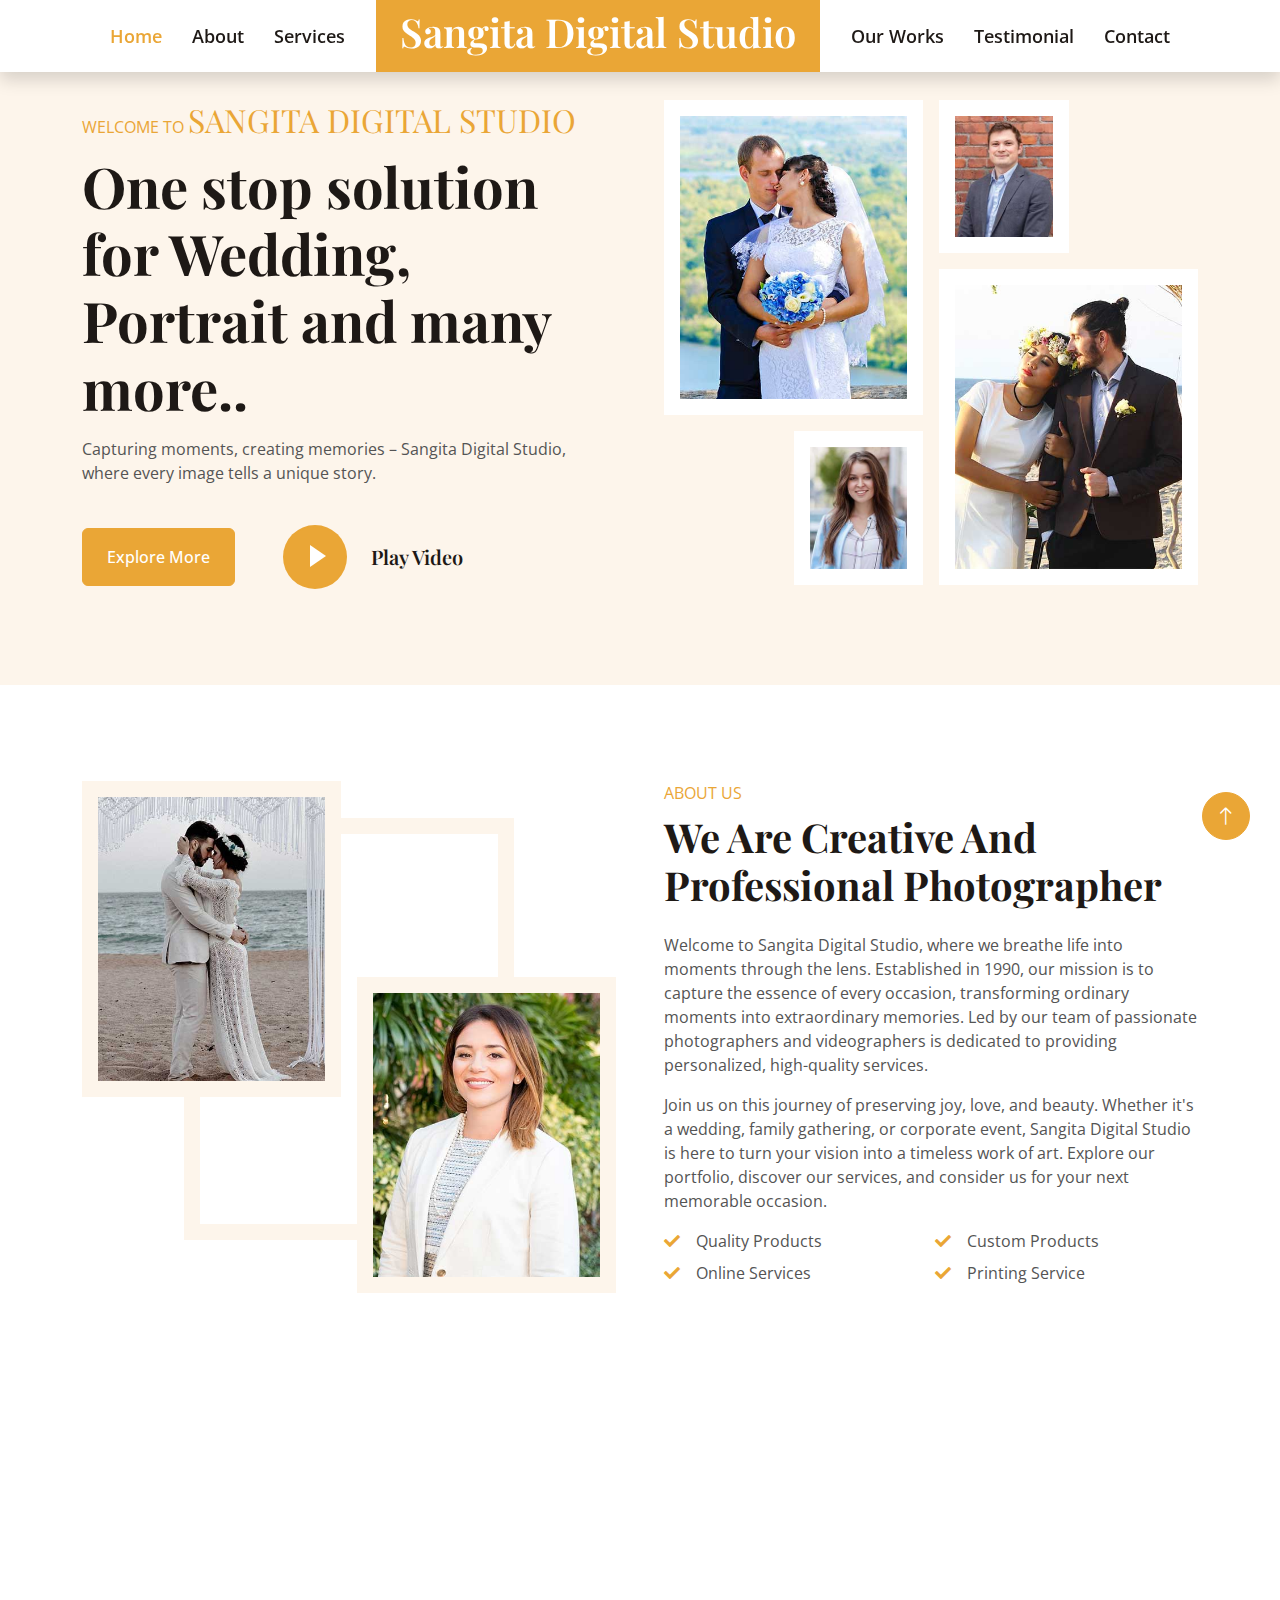
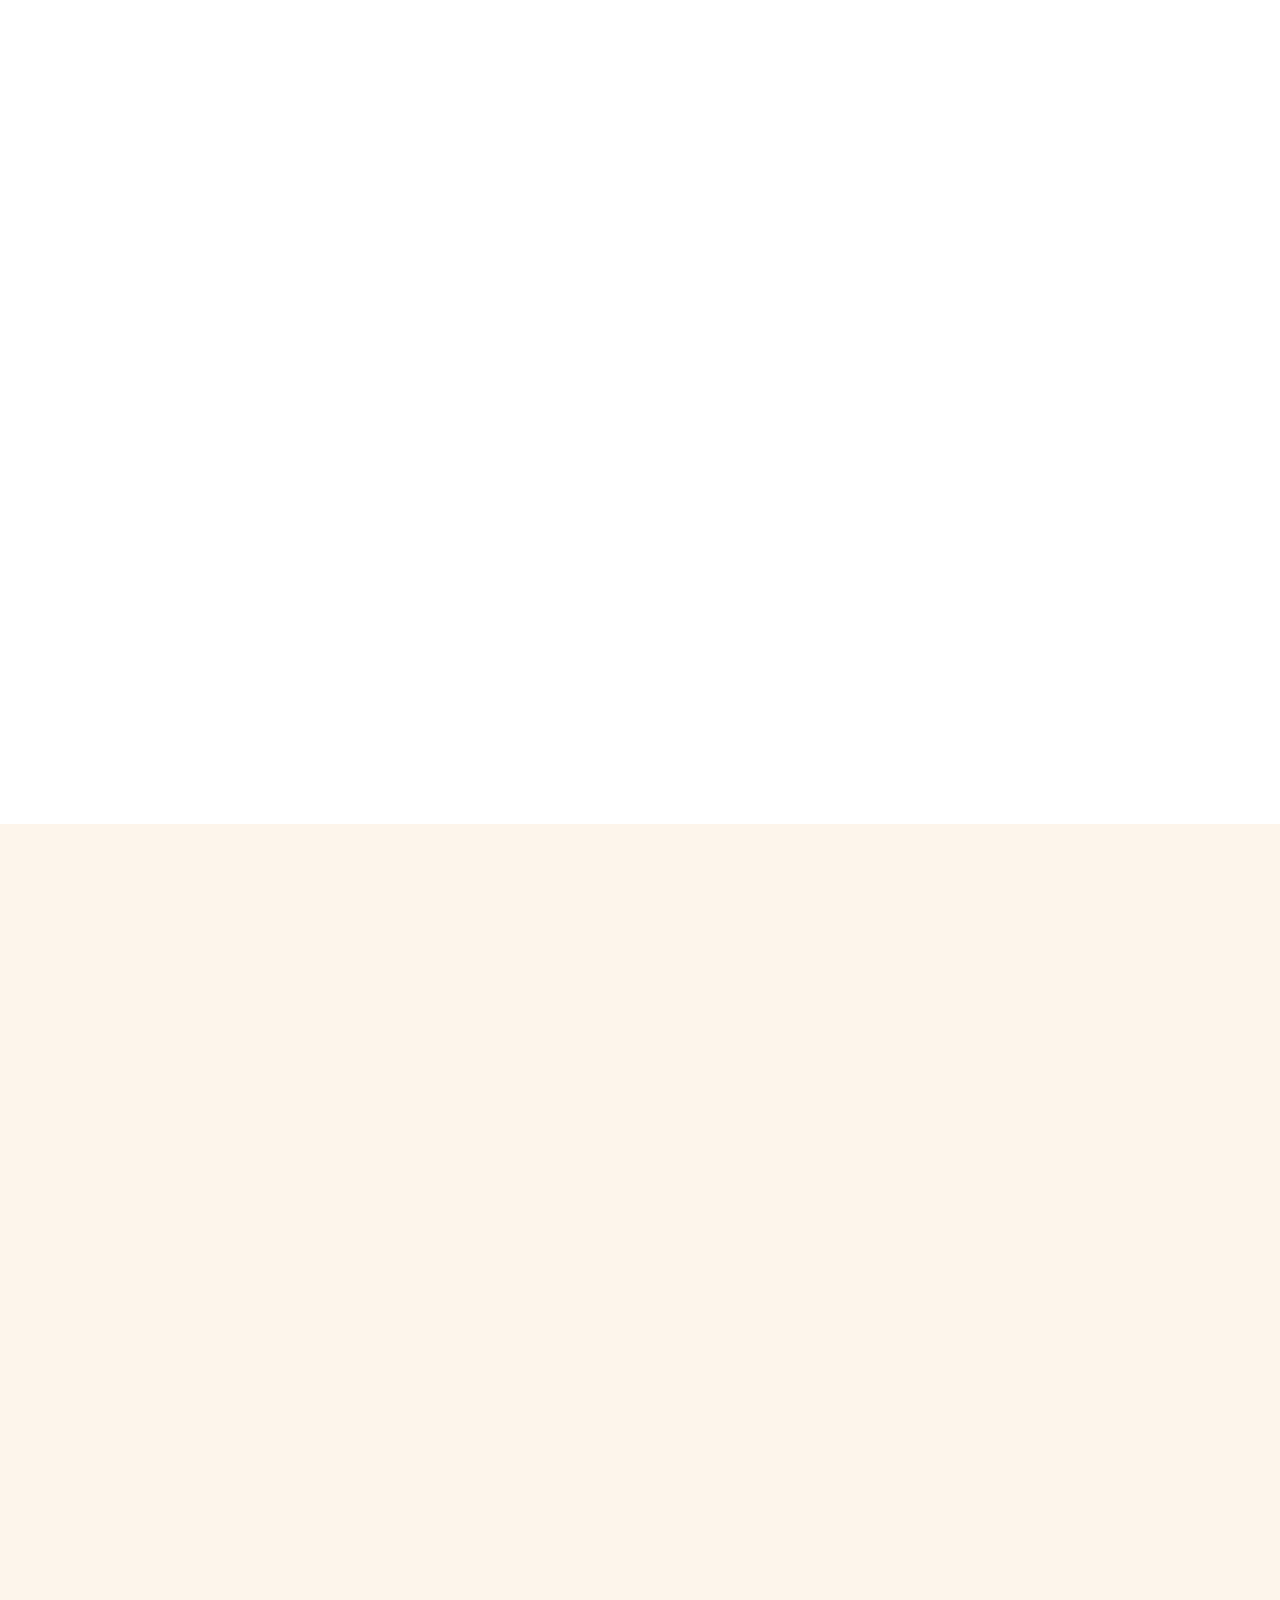
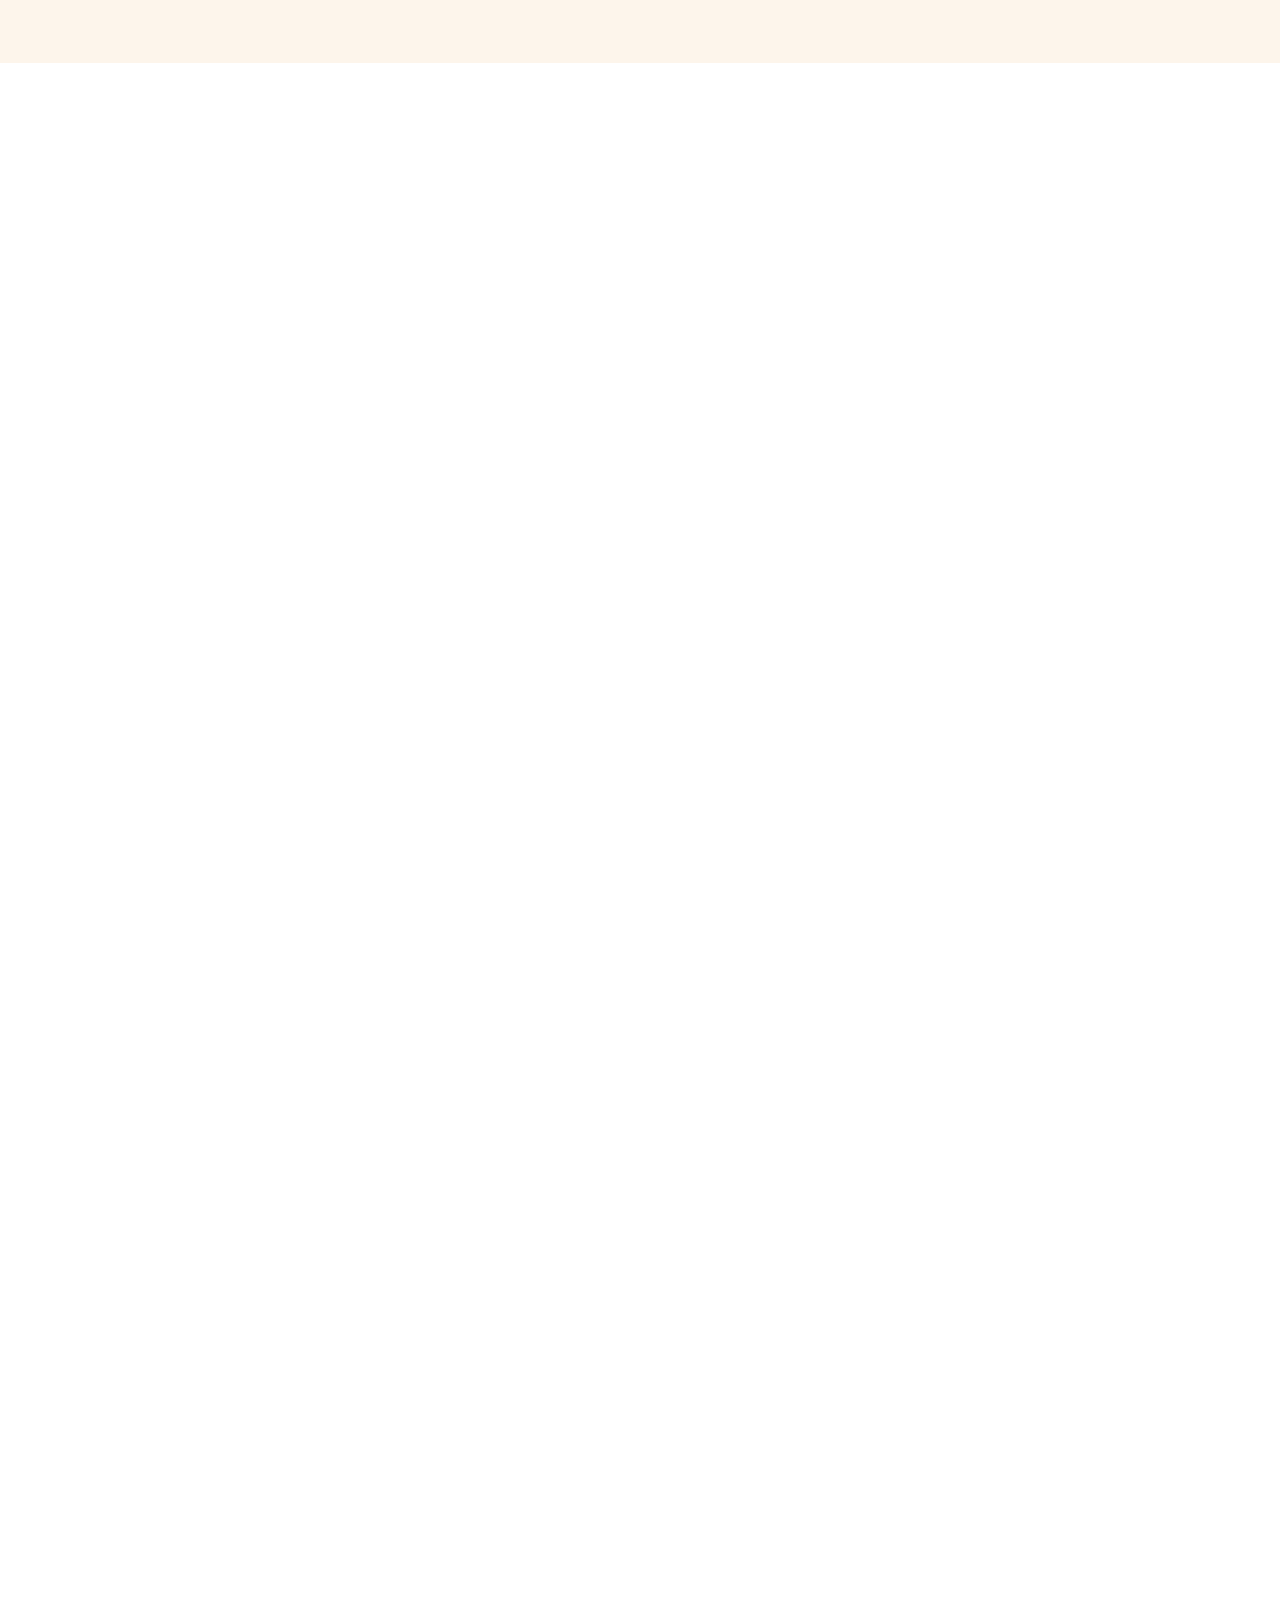
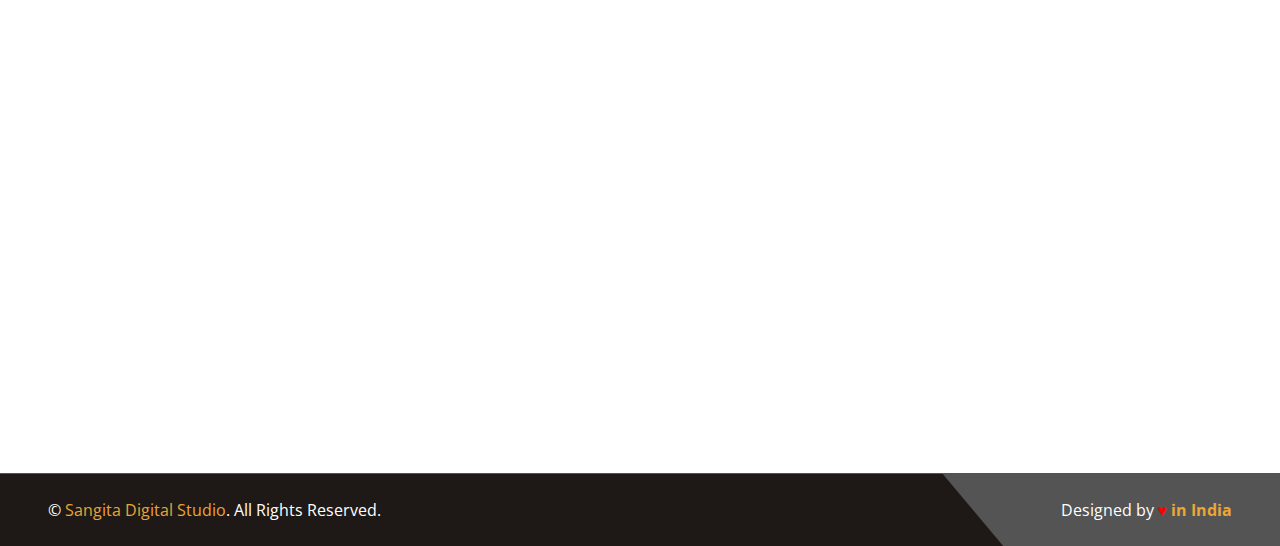
==== commit e8df400b: "Main page - header modified" ====
--- a/index.html
+++ b/index.html
@@ -84,7 +84,7 @@
                     <p class="text-primary text-uppercase mb-2 animated slideInDown">Welcome To <span class="brand-name">Sangita Digital Studio</span></p>
                     <h1 class="display-4 mb-3 animated slideInDown">One stop solution for Wedding, Portrait and many more..</h1>
                     <!-- <h1 class="display-4 mb-3 animated slideInDown">Wedding, Portrait and multi-purpose Studio Based in Patna</h1> -->
-                    <p class="animated slideInDown">Tempor erat elitr rebum at clita. Diam dolor diam ipsum sit. Aliqu diam amet diam et eos. Clita erat ipsum et lorem et sit, sed stet lorem sit clita duo justo magna dolore erat amet</p>
+                    <p class="animated slideInDown">Capturing moments, creating memories – Sangita Digital Studio, where every image tells a unique story.</p>
                     <div class="d-flex align-items-center pt-4 animated slideInDown">
                         <a href="" class="btn btn-primary py-3 px-4 me-5">Explore More</a>
                         <button type="button" class="btn-play" data-bs-toggle="modal"
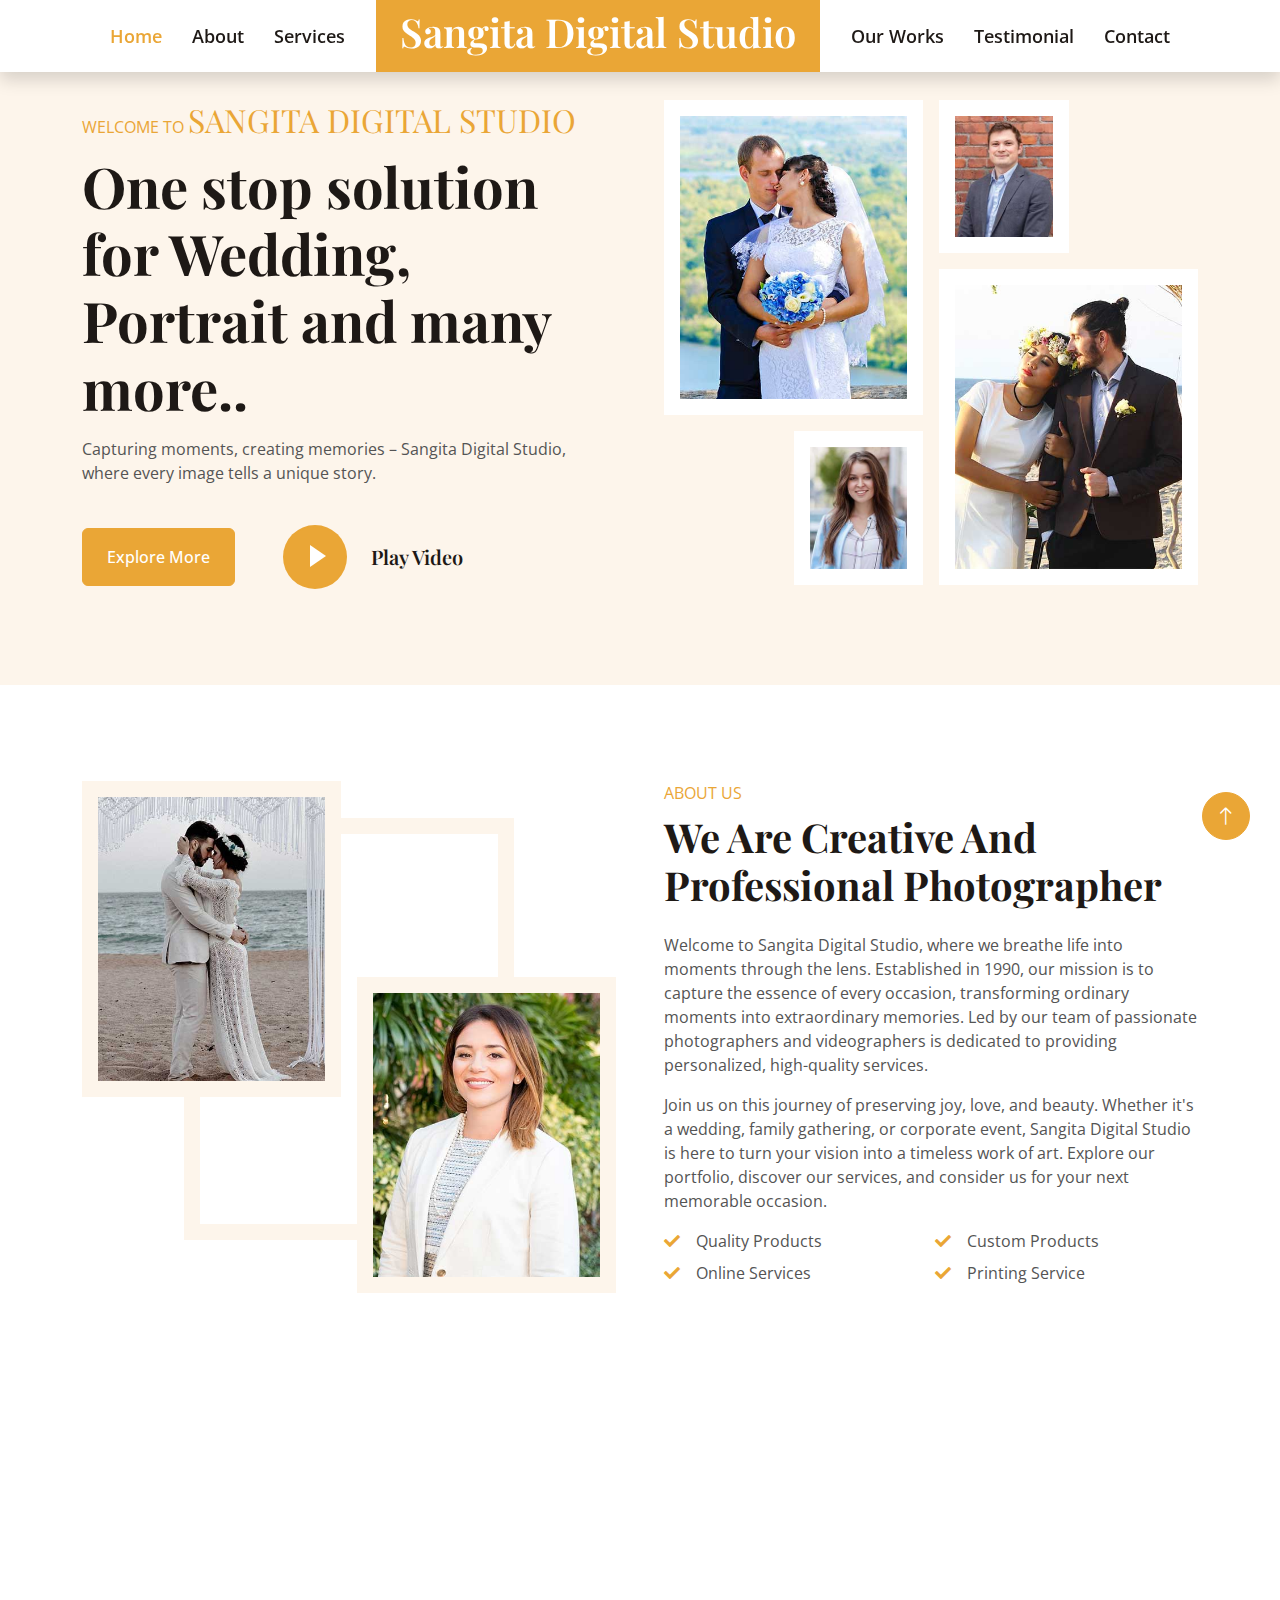
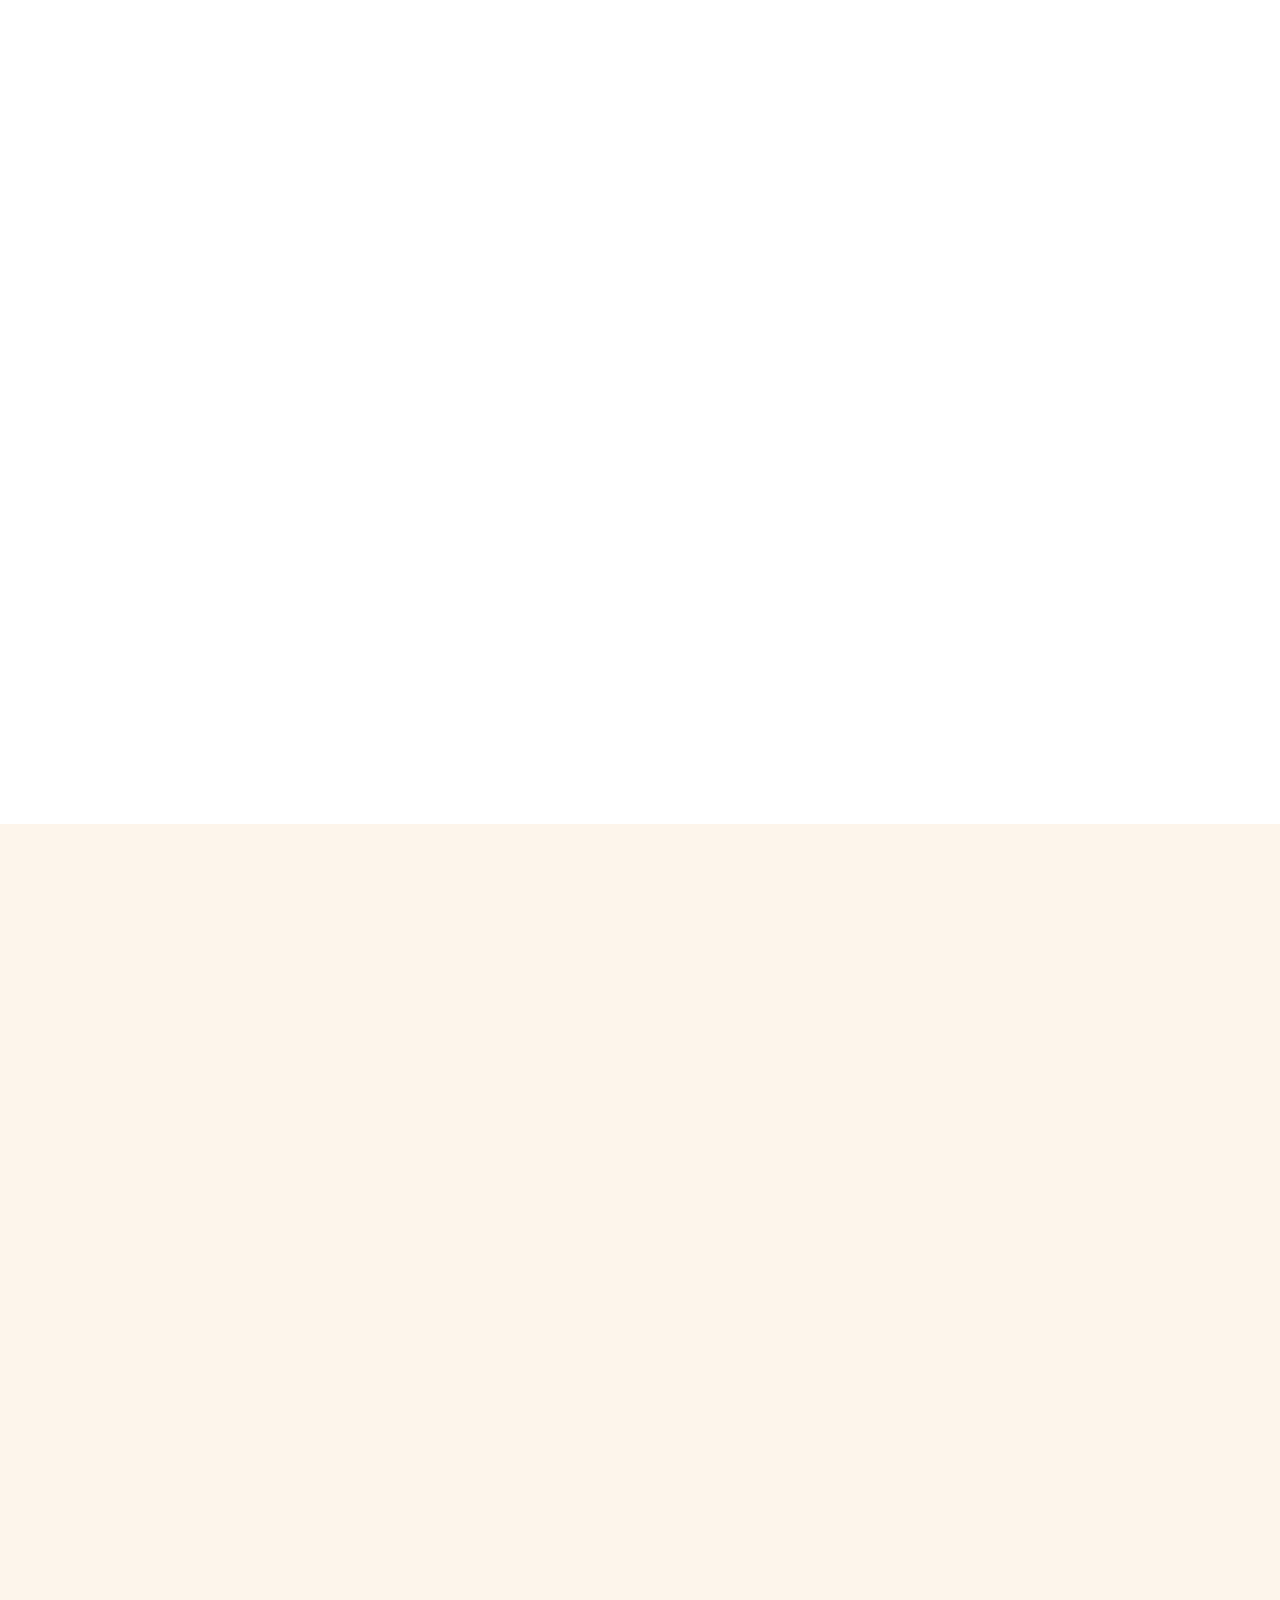
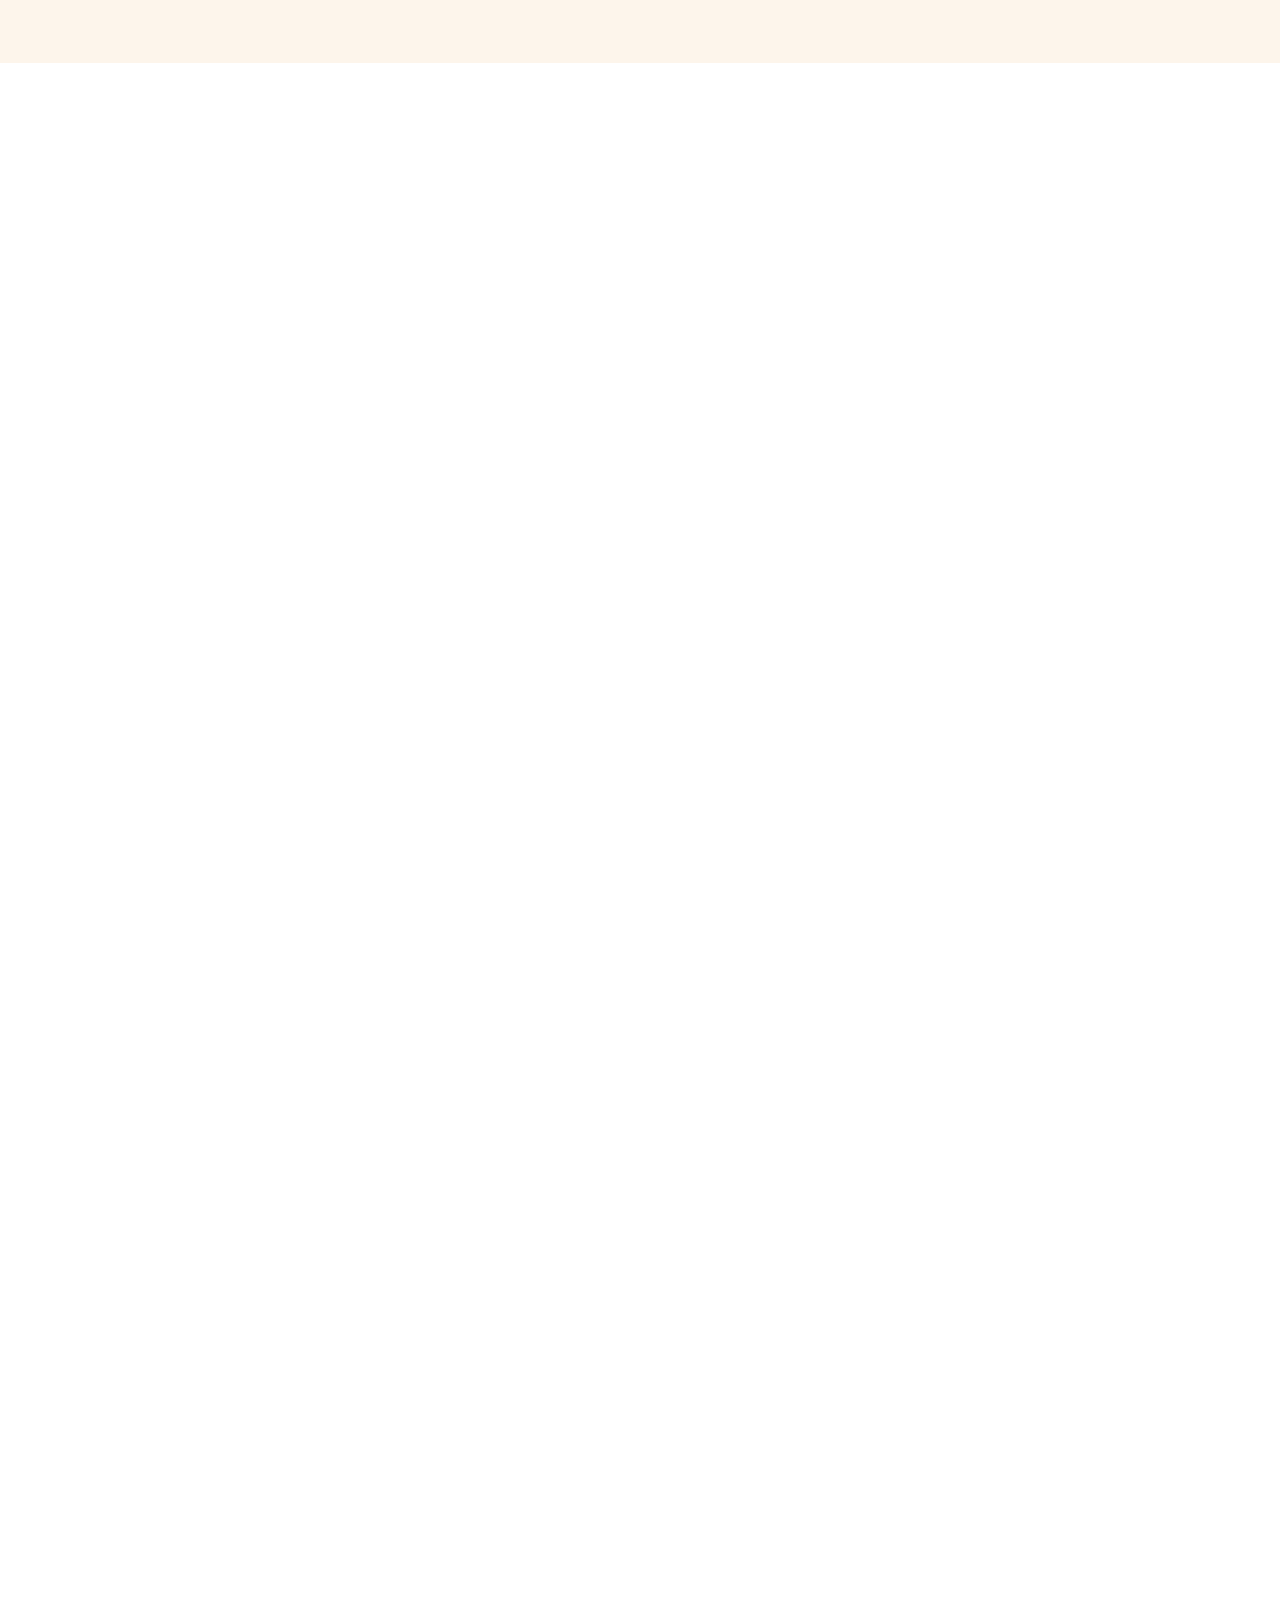
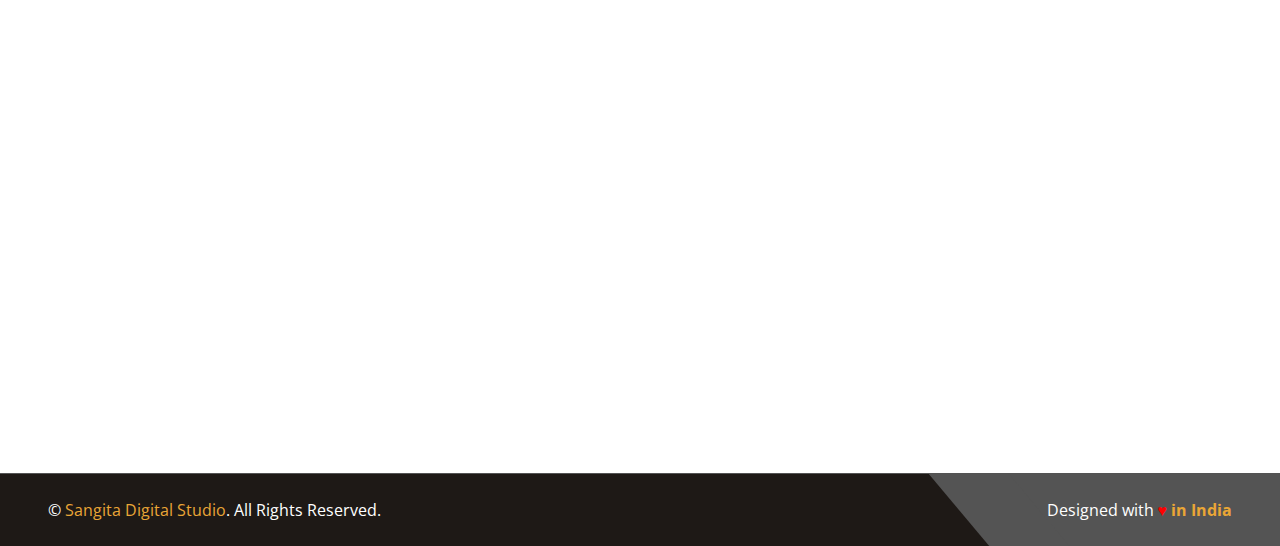
==== commit 8a8ca923: "Footer and Testimonial modified" ====
--- a/index.html
+++ b/index.html
@@ -518,7 +518,7 @@
     <section id="testimonial" class="container-xxl py-5">
         <div class="container">
             <div class="text-center mx-auto mb-5 wow fadeInUp" data-wow-delay="0.1s" style="max-width: 500px;">
-                <p class="text-primary text-uppercase mb-2">Client's Review</p>
+                <p class="text-primary text-uppercase mb-2">Customers' Review</p>
                 <h1 class="display-6 mb-0">More Than 10000+ Customers Trusted Us</h1>
             </div>
             <div class="owl-carousel testimonial-carousel wow fadeInUp" data-wow-delay="0.1s">
@@ -578,7 +578,7 @@
     <div class="container-fluid footer position-relative bg-dark text-white-50 mt-5 py-5 px-4 px-lg-5 wow fadeIn" data-wow-delay="0.1s">
         <div class="row g-5 py-5 pb-0">
             <div class="col-lg-6 pe-lg-5">
-                <a href="index.html" class="navbar-brand">
+                <a href="index.html" class="navbar-brand pb-0">
                     <h1 class="display-5 text-primary">Sangita Digital Studio</h1>
                 </a>
                 <p>Capturing moments, creating memories – Sangita Digital Studio, where every image tells a unique story.</p>
@@ -598,17 +598,17 @@
                     </div>
                     <div class="col-sm-6">
                         <h4 class="text-light mb-4">Follow us on</h4>
-                        <div class="social-media">
+                        <!-- <div class="social-media">
                             <span><a class="btn btn-square btn-outline-primary rounded-circle me-2" href="#"><i class="fab fa-twitter"></i></a></span>
                             <span><span>Twitter</span></span>
-                        </div>
+                        </div> -->
                         <div class="social-media">
                             <span><a class="btn btn-square btn-outline-primary rounded-circle me-2" href="#"><i class="fab fa-facebook-f"></i></a></span>
                             <span>Facebook</span>
                         </div>
                         <div class="social-media">
-                            <span><a class="btn btn-square btn-outline-primary rounded-circle me-2" href="#"><i class="fab fa-linkedin-in"></i></a></span>
-                            <span>Linkedin</span>
+                            <span><a class="btn btn-square btn-outline-primary rounded-circle me-2" href="#"><i class="fab fa-youtube"></i></a></span>
+                            <span>Youtube</span>
                         </div>
                         <div class="social-media">
                             <span>
@@ -634,8 +634,7 @@
                 <p class="mb-0">&copy; <a class="text-primary" href="index.html">Sangita Digital Studio</a>. All Rights Reserved.</p>
             </div>
             <div class="py-4 px-5 bg-secondary footer-shape position-relative text-center text-md-end">
-                <!--/*** This template is free as long as you keep the footer author’s credit link/attribution link/backlink. If you'd like to use the template without the footer author’s credit link/attribution link/backlink, you can purchase the Credit Removal License from "https://htmlcodex.com/credit-removal". Thank you for your support. ***/-->
-                <p class="mb-0">Designed by <span class="heart"></span> <a class="text-primary fw-bold"> in India</a></p>
+                <p class="mb-0">Designed with <span class="heart"></span> <a class="text-primary fw-bold"> in India</a></p>
             </div>
         </div>
     </div>
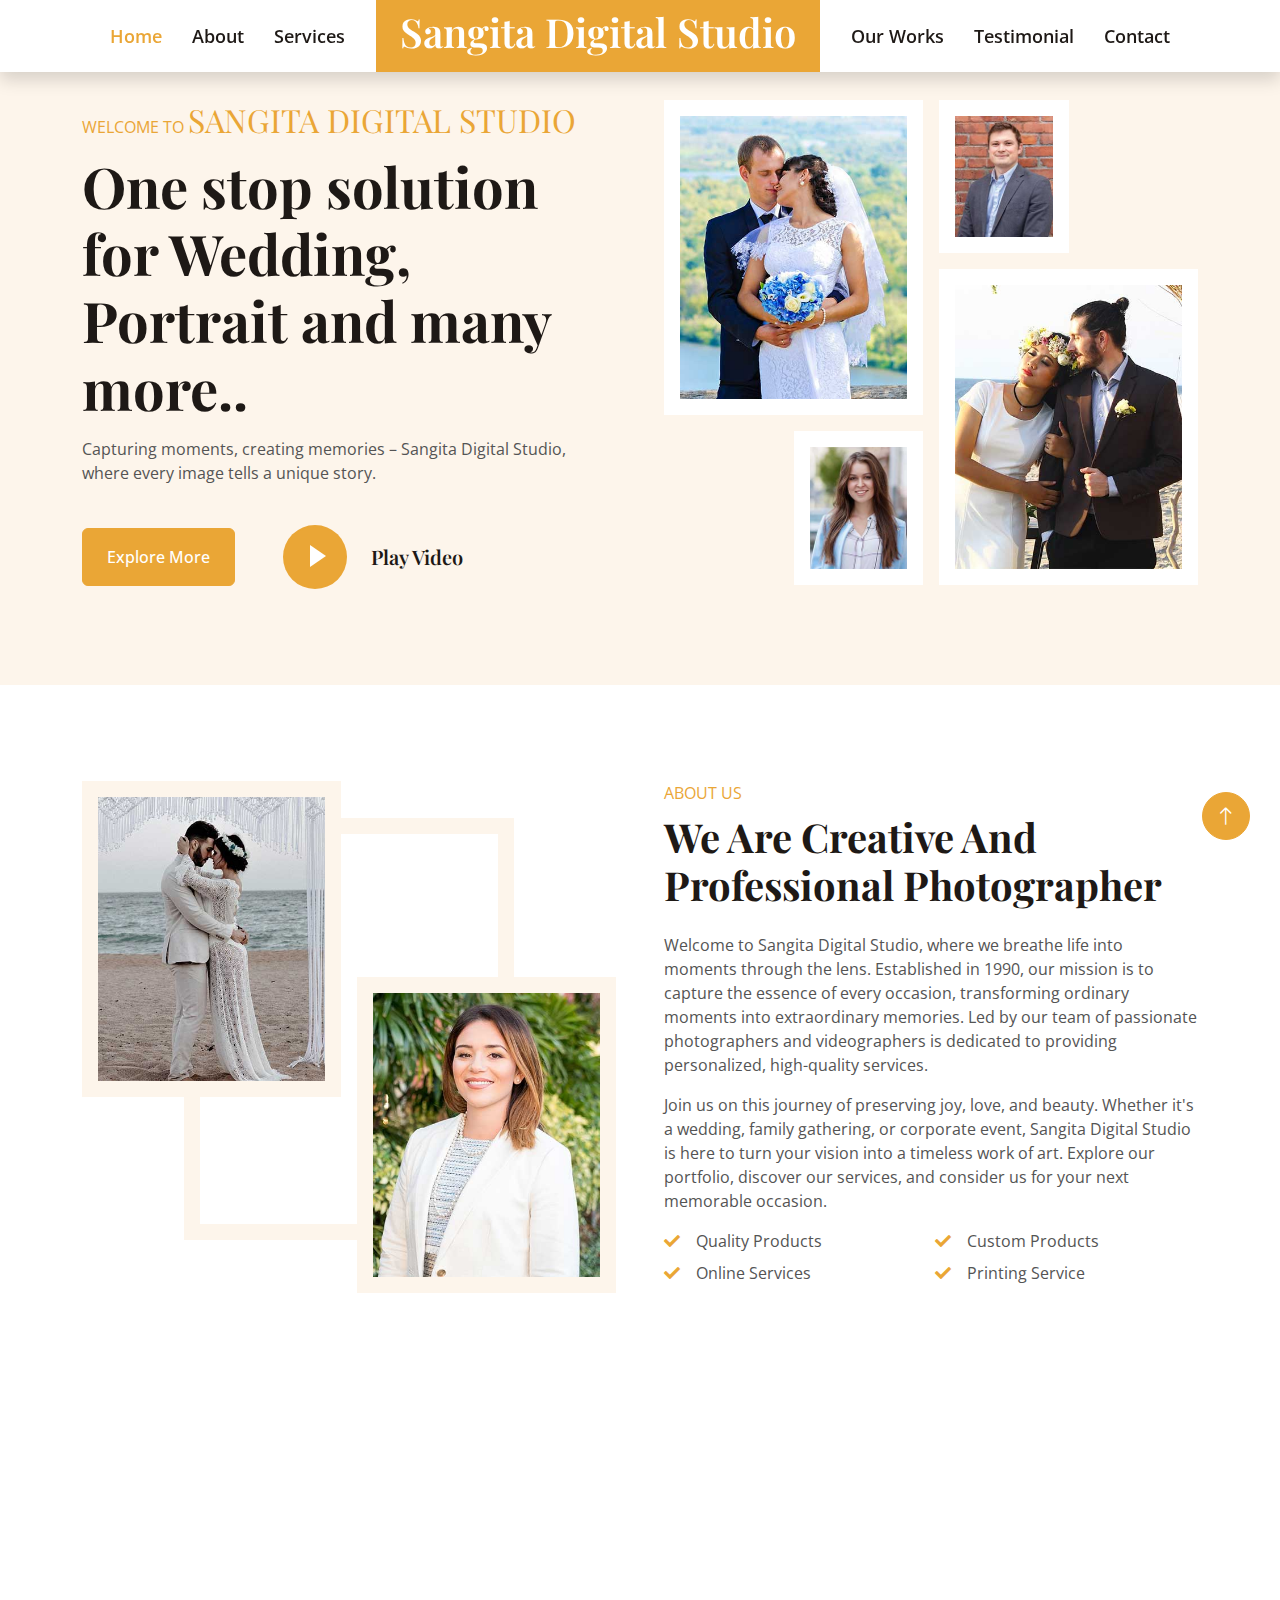
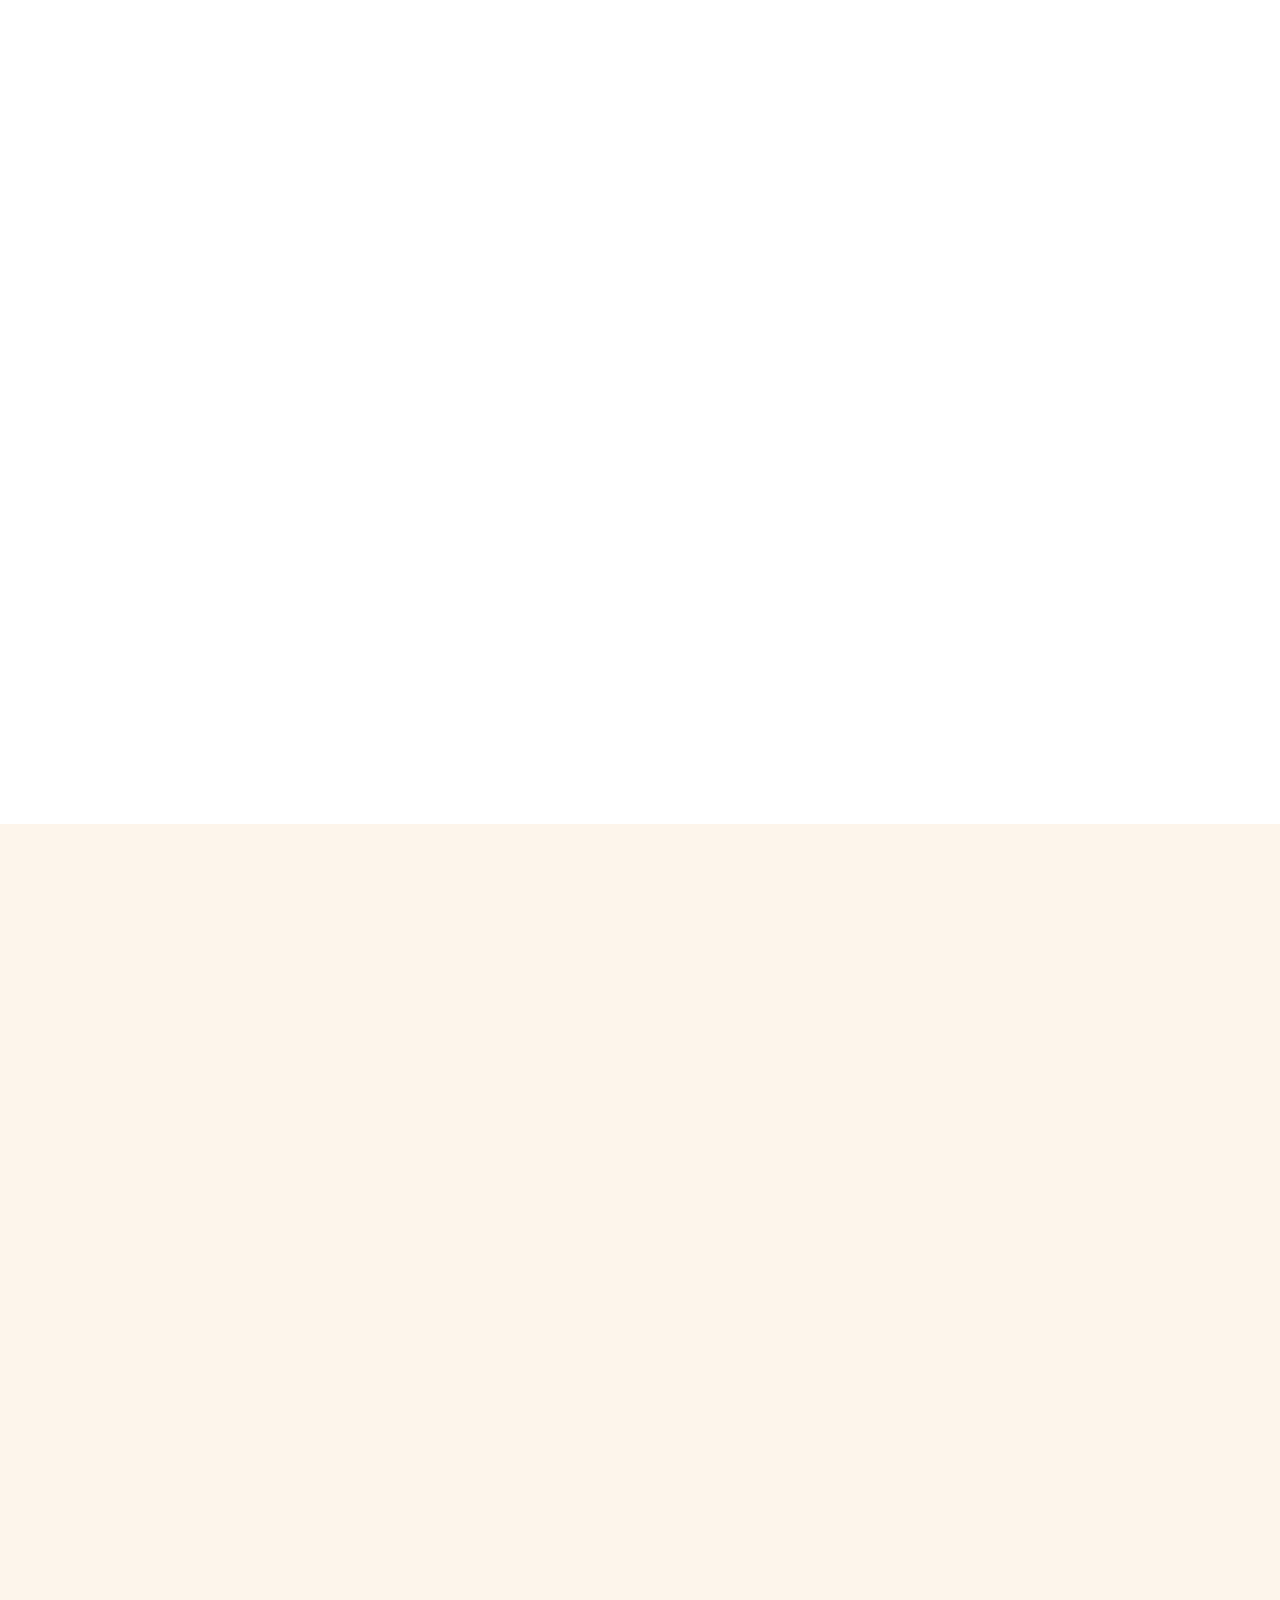
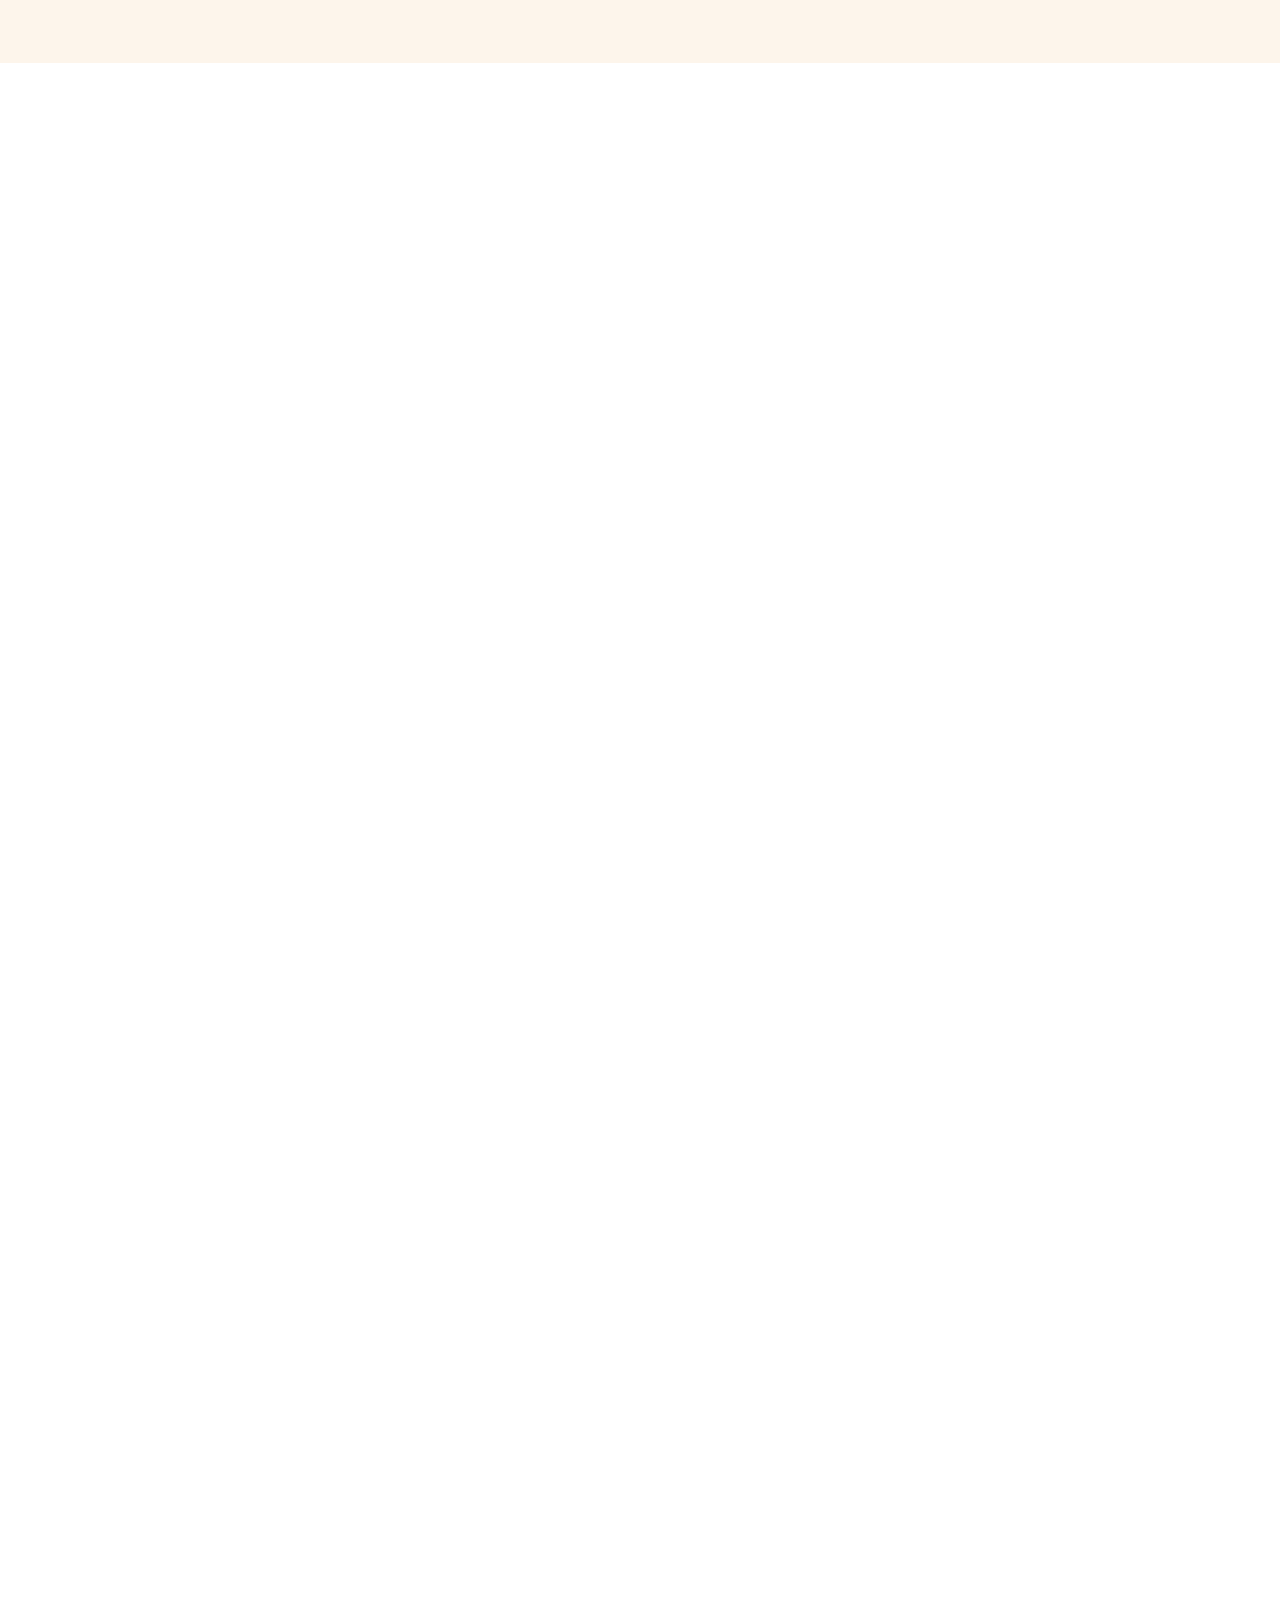
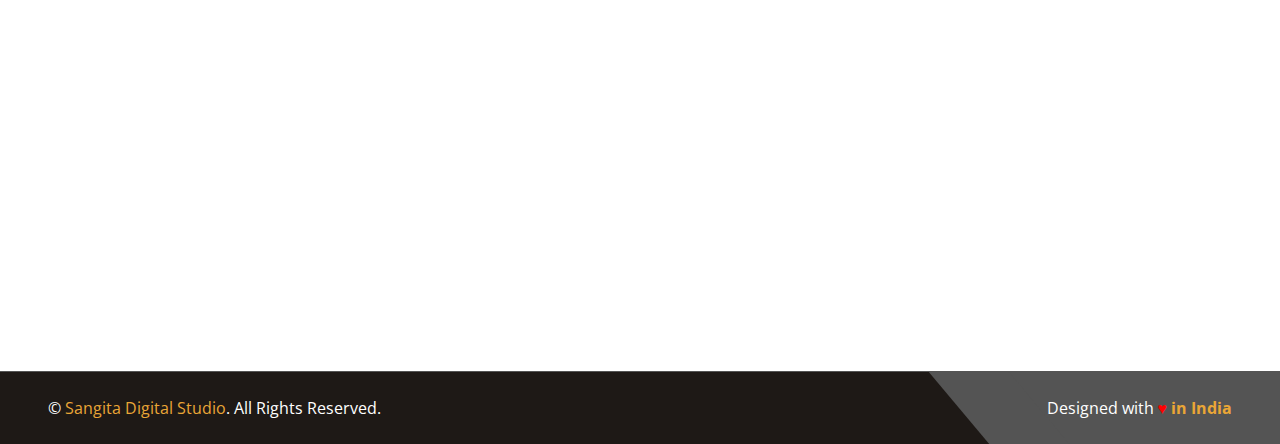
==== commit b79ae66b: "Navbar and Footer modified" ====
--- a/index.html
+++ b/index.html
@@ -41,7 +41,7 @@
 
 
     <!-- Navbar Start -->
-    <nav class="navbar navbar-expand-lg bg-white navbar-light fixed-top shadow py-lg-0 px-4 px-lg-5 wow fadeIn" data-wow-delay="0.1s">
+    <nav class="navbar navbar-expand-lg bg-white navbar-light fixed-top shadow py-lg-0 px-4 px-lg-5 fadeIn">
         <a href="index.html" class="navbar-brand d-block d-lg-none">
             <h1 class="text-primary">Sangita Digital Studio</h1>
         </a>
@@ -576,15 +576,19 @@
 
     <!-- Footer Start -->
     <div class="container-fluid footer position-relative bg-dark text-white-50 mt-5 py-5 px-4 px-lg-5 wow fadeIn" data-wow-delay="0.1s">
-        <div class="row g-5 py-5 pb-0">
+        <div class="row g-5 pb-0">
             <div class="col-lg-6 pe-lg-5">
-                <a href="index.html" class="navbar-brand pb-0">
+                <a href="index.html">
                     <h1 class="display-5 text-primary">Sangita Digital Studio</h1>
                 </a>
                 <p>Capturing moments, creating memories – Sangita Digital Studio, where every image tells a unique story.</p>
-                <p><i class="fa fa-map-marker-alt me-2"></i>Munna Chowk, Chitragupta nagar, Kankarbagh, Patna</p>
-                <p><i class="fa fa-phone-alt me-2"></i>+91-7277164157</p>
-                <p><i class="fa fa-envelope me-2"></i>sangitastudio774@gmail.com</p>
+                <p class="mb-0"><i class="fa fa-map-marker-alt me-2"></i>Munna Chowk, Chitragupta nagar, Kankarbagh, Patna</p>
+                <p class="mb-0"><i class="fa fa-phone-alt me-2"></i>+91-7277164157</p>
+                <p class="mb-0"><i class="fa fa-envelope me-2"></i>sangitastudio774@gmail.com</p>
+                <p class="mb-0">
+                    <i class="fas fa-globe me-1"></i>
+                    <a href="https://sangitadigitalstudio.in" target="_blank">www.sangitadigitalstudio.in</a>
+                </p>
             </div>
             <div class="col-lg-6 ps-lg-5">
                 <div class="row g-5">
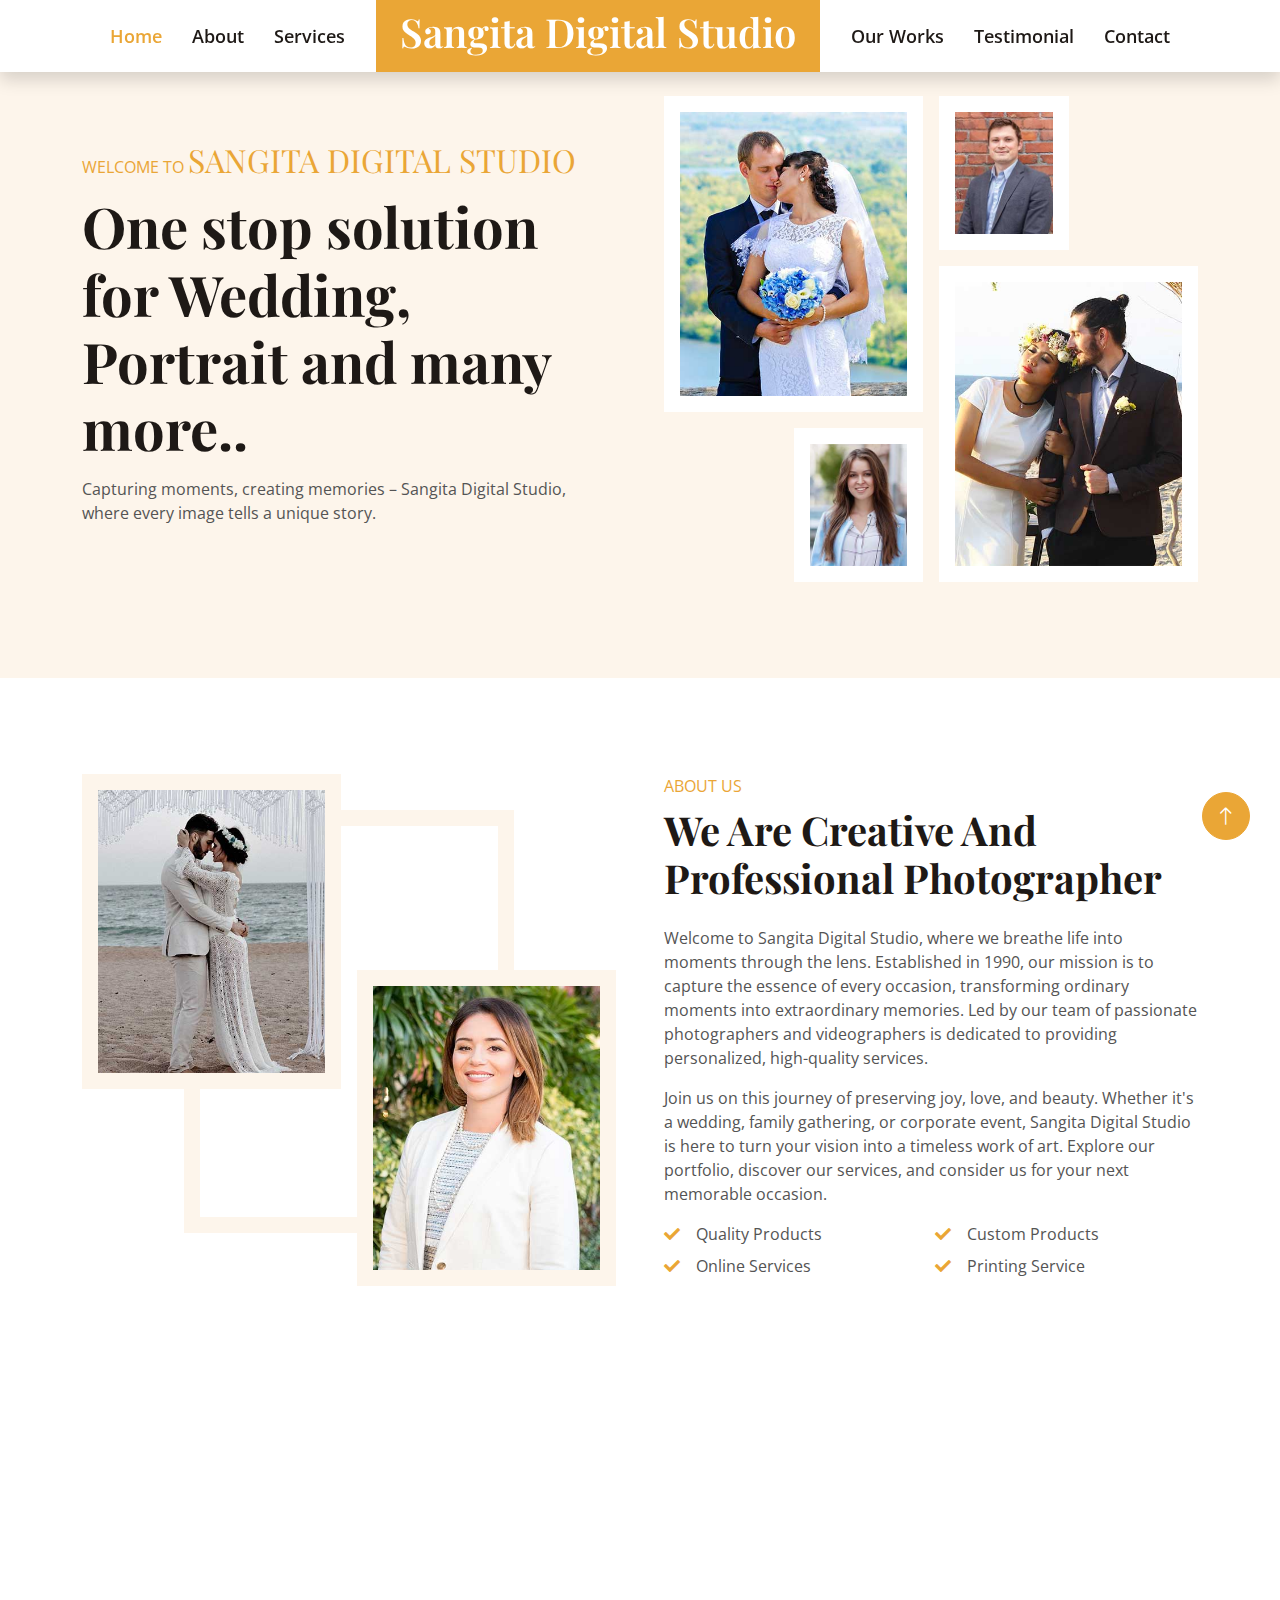
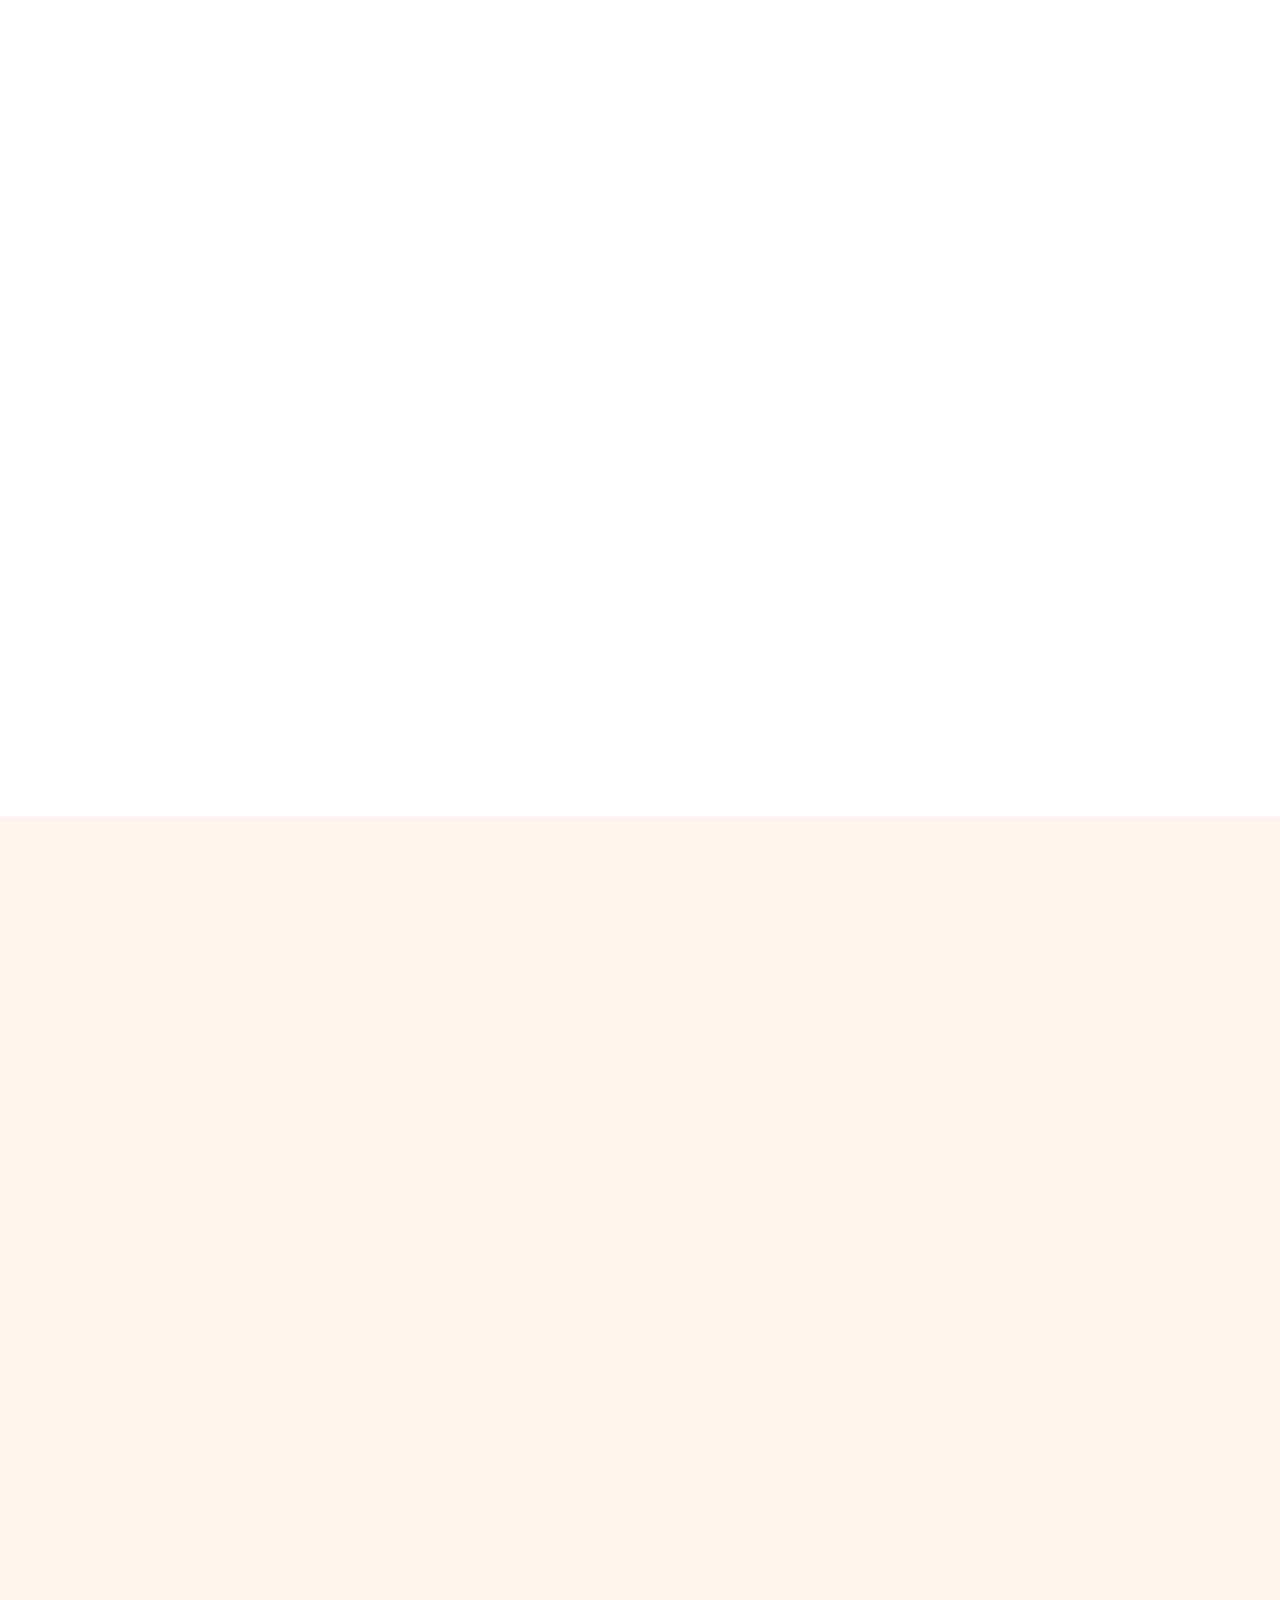
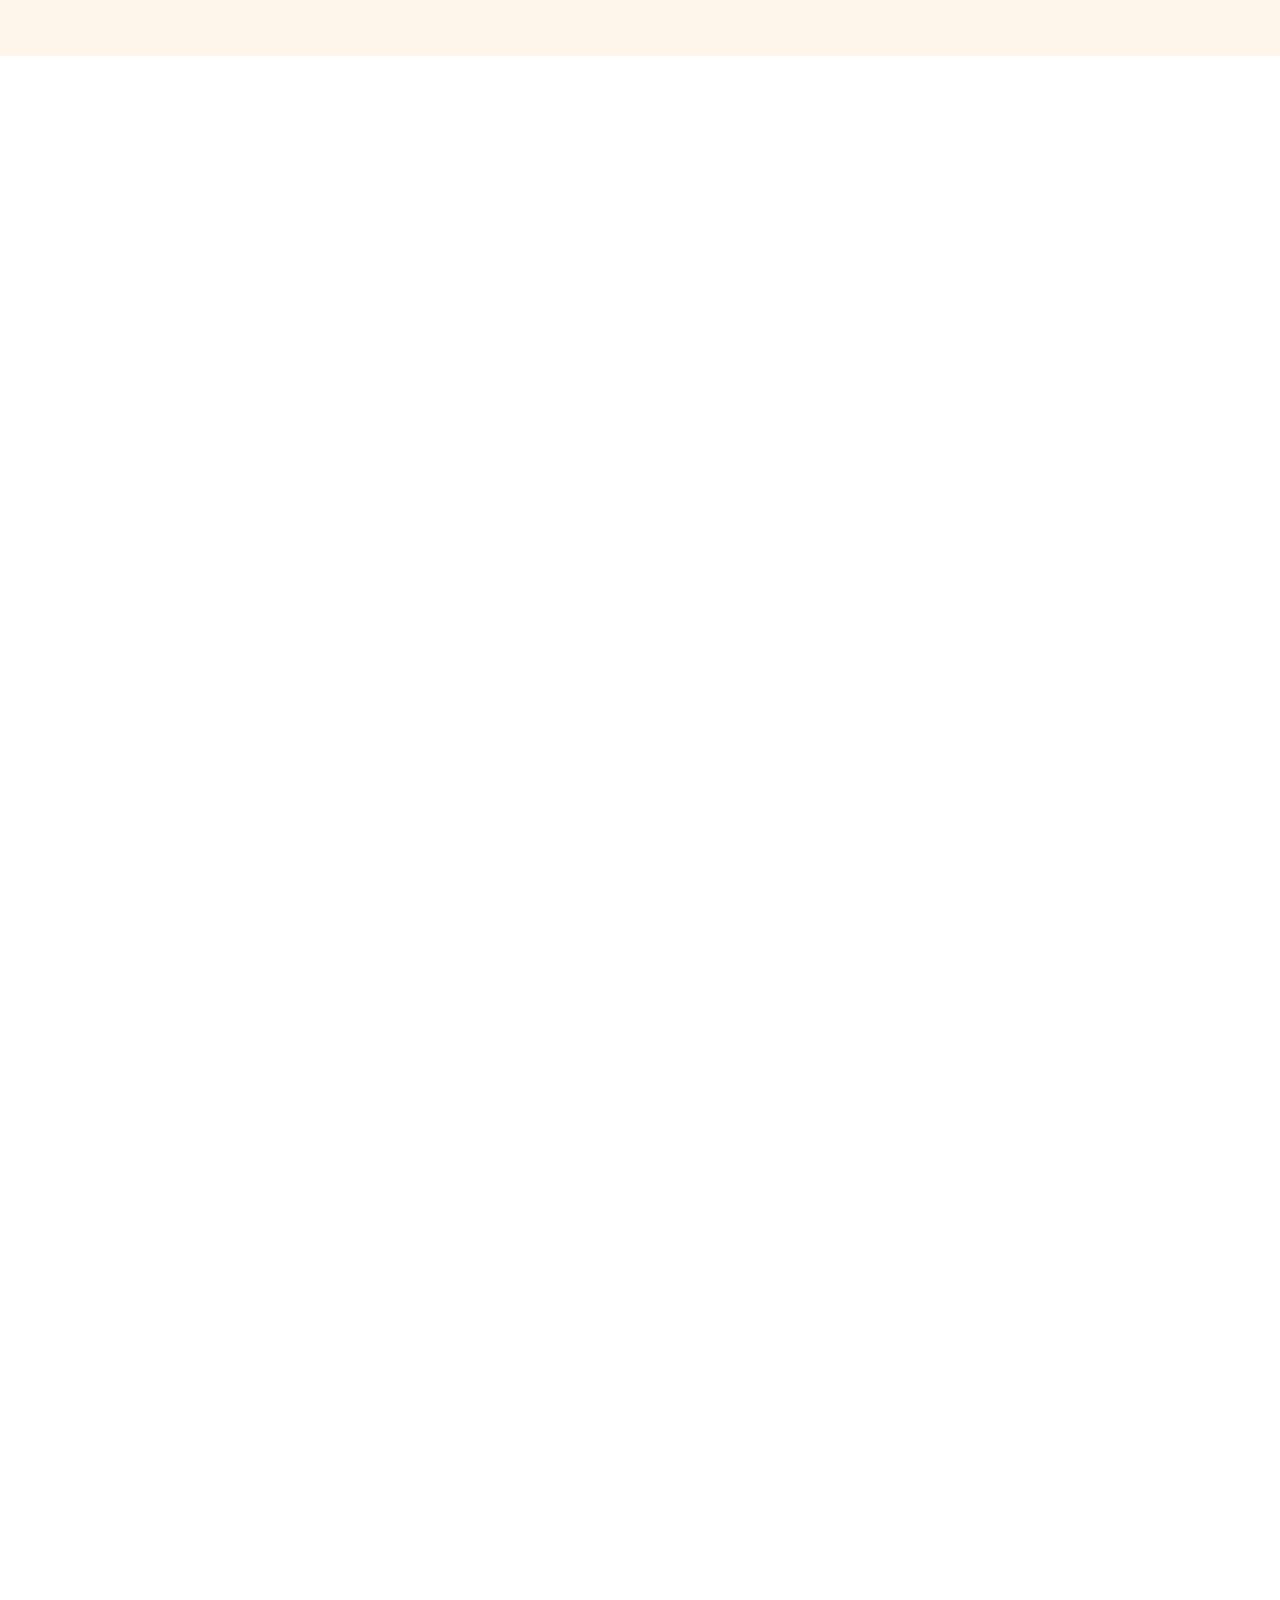
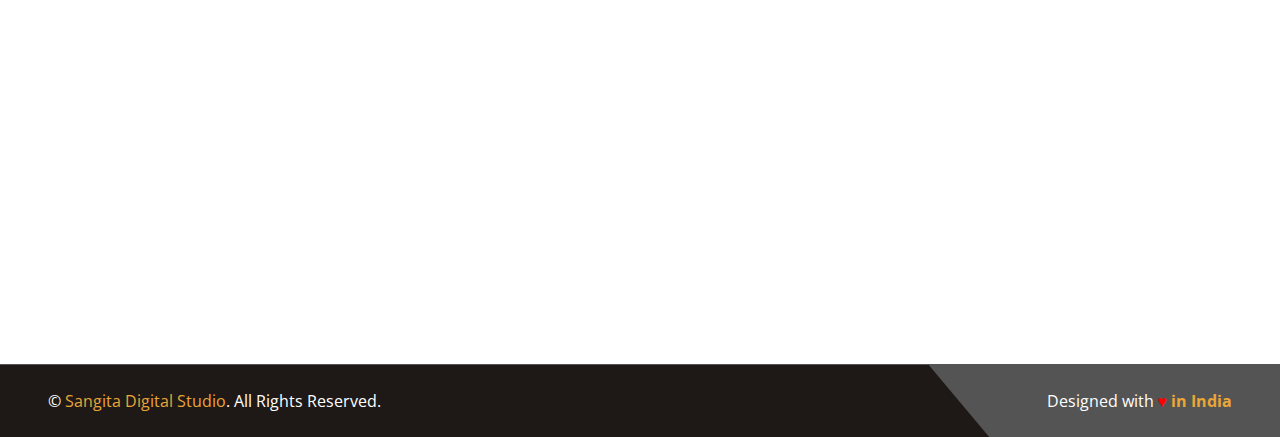
==== commit 10414802: "index header and contact form modified" ====
--- a/index.html
+++ b/index.html
@@ -85,14 +85,14 @@
                     <h1 class="display-4 mb-3 animated slideInDown">One stop solution for Wedding, Portrait and many more..</h1>
                     <!-- <h1 class="display-4 mb-3 animated slideInDown">Wedding, Portrait and multi-purpose Studio Based in Patna</h1> -->
                     <p class="animated slideInDown">Capturing moments, creating memories – Sangita Digital Studio, where every image tells a unique story.</p>
-                    <div class="d-flex align-items-center pt-4 animated slideInDown">
+                    <!-- <div class="d-flex align-items-center pt-4 animated slideInDown">
                         <a href="" class="btn btn-primary py-3 px-4 me-5">Explore More</a>
                         <button type="button" class="btn-play" data-bs-toggle="modal"
                             data-src="https://www.youtube.com/embed/DWRcNpR6Kdc" data-bs-target="#videoModal">
                             <span></span>
                         </button>
                         <h5 class="ms-4 mb-0 d-none d-sm-block">Play Video</h5>
-                    </div>
+                    </div> -->
                 </div>
                 <div class="col-lg-6 animated fadeIn">
                     <div class="row g-3">
@@ -113,23 +113,23 @@
 
 
     <!-- Video Modal Start -->
-    <div class="modal modal-video fade" id="videoModal" tabindex="-1" aria-labelledby="exampleModalLabel" aria-hidden="true">
+    <!-- <div class="modal modal-video fade" id="videoModal" tabindex="-1" aria-labelledby="exampleModalLabel" aria-hidden="true">
         <div class="modal-dialog">
             <div class="modal-content rounded-0">
                 <div class="modal-header">
                     <h3 class="modal-title" id="exampleModalLabel">Youtube Video</h3>
                     <button type="button" class="btn-close" data-bs-dismiss="modal" aria-label="Close"></button>
                 </div>
-                <div class="modal-body">
+                <div class="modal-body"> -->
                     <!-- 16:9 aspect ratio -->
-                    <div class="ratio ratio-16x9">
+                    <!-- <div class="ratio ratio-16x9">
                         <iframe class="embed-responsive-item" src="" id="video" allowfullscreen allowscriptaccess="always"
                             allow="autoplay"></iframe>
                     </div>
                 </div>
             </div>
         </div>
-    </div>
+    </div> -->
     <!-- Video Modal End -->
 
 
